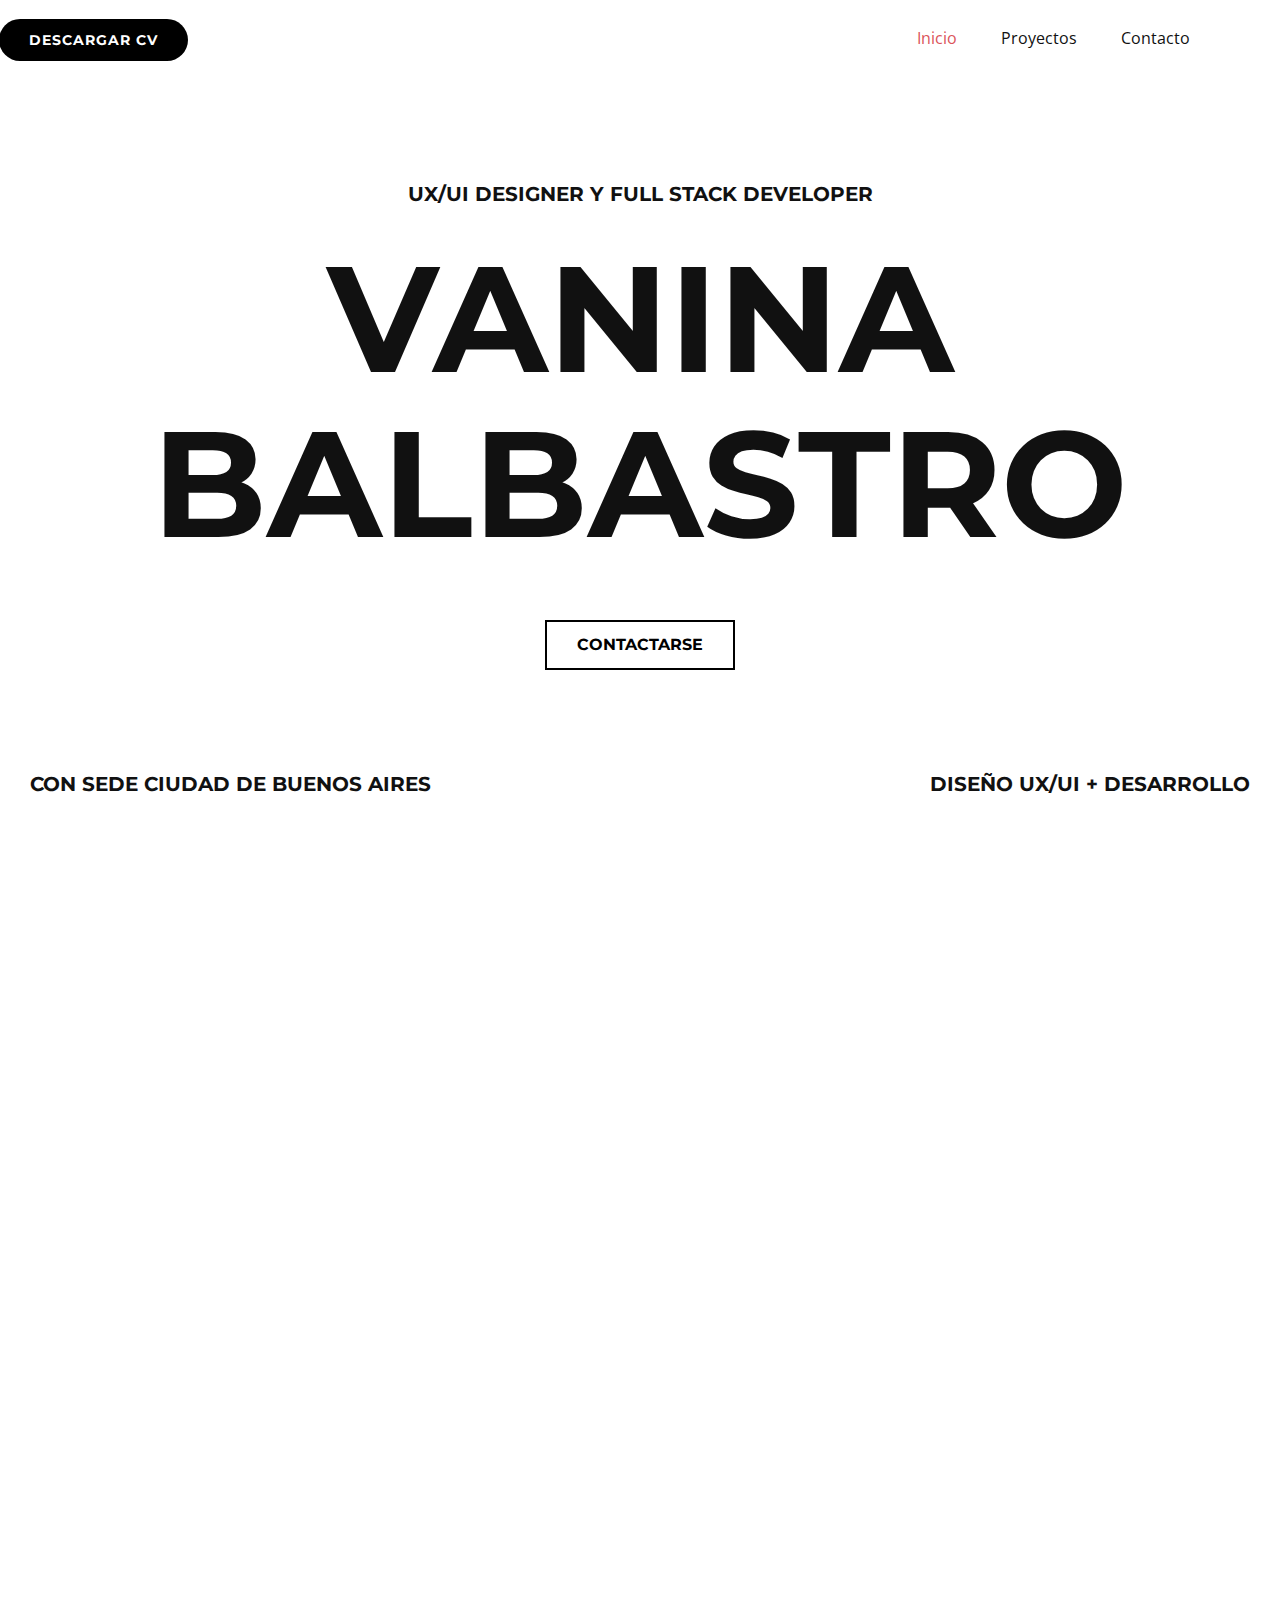
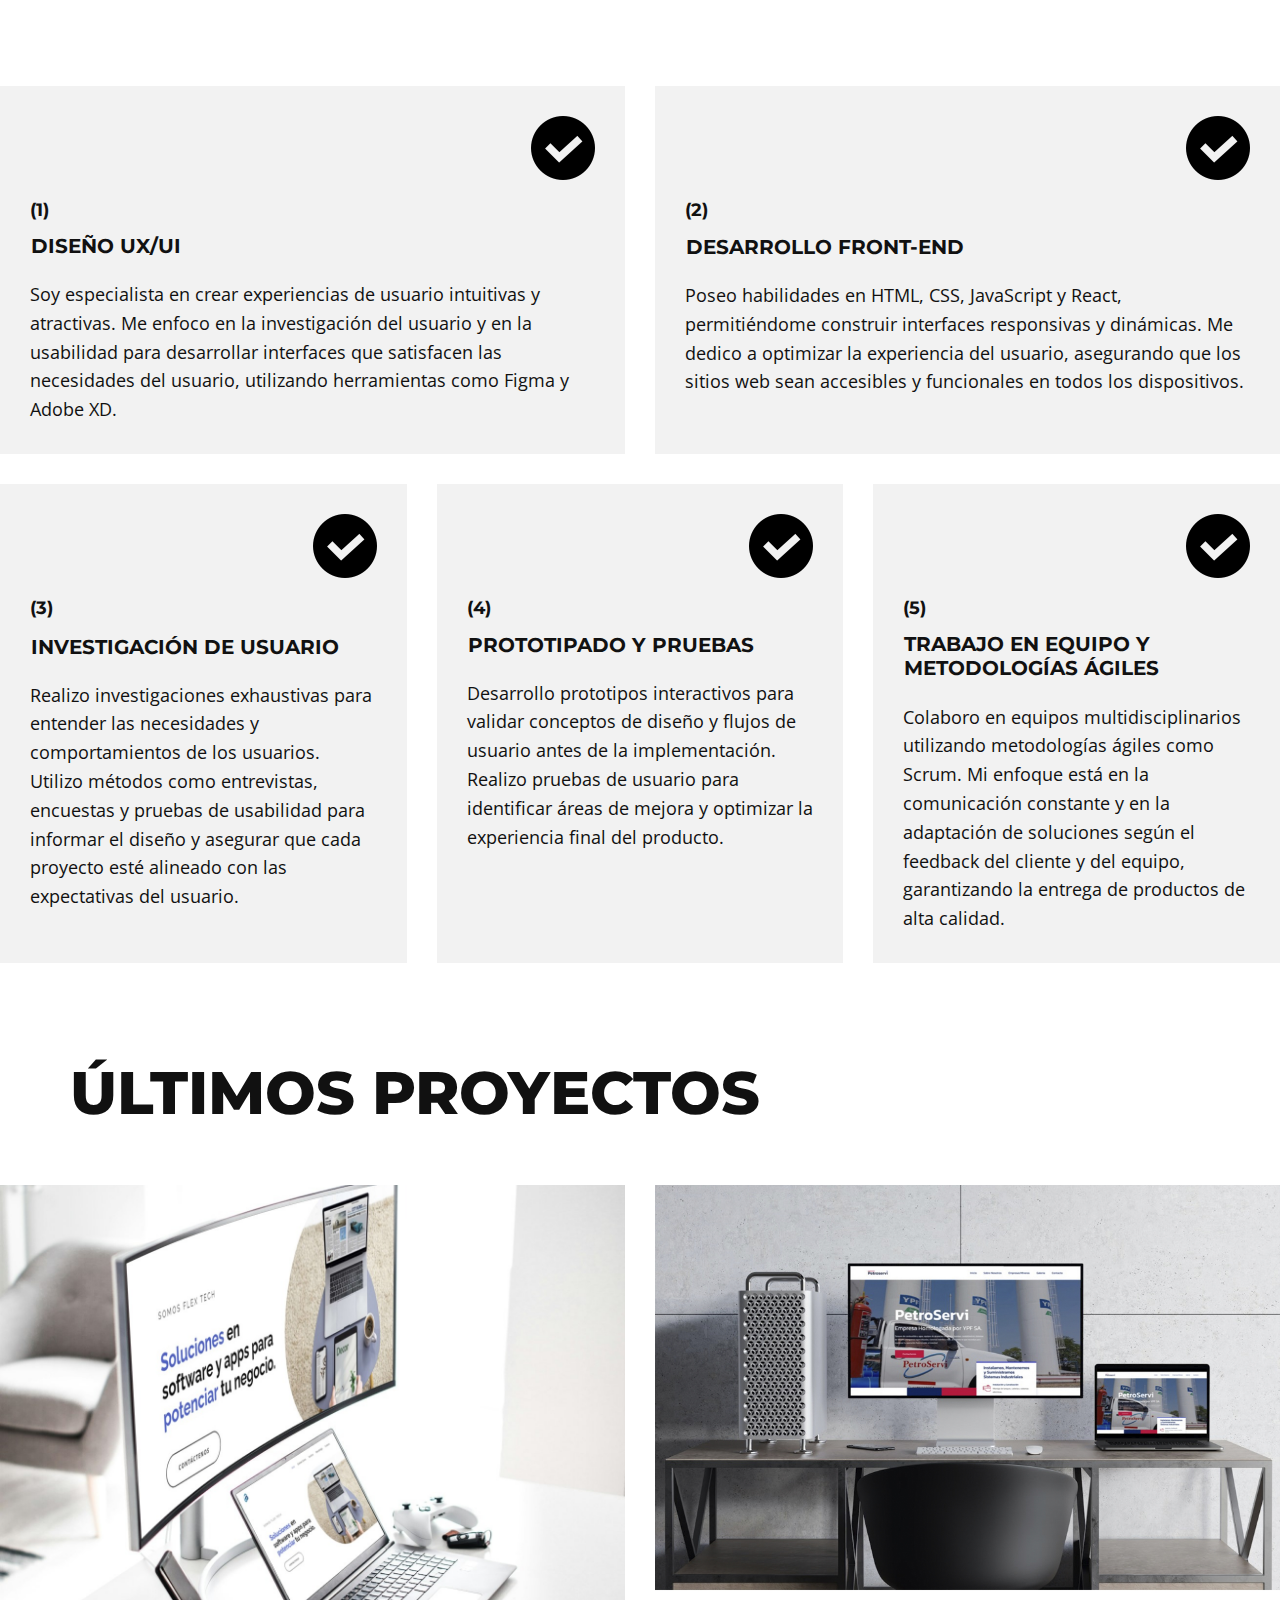
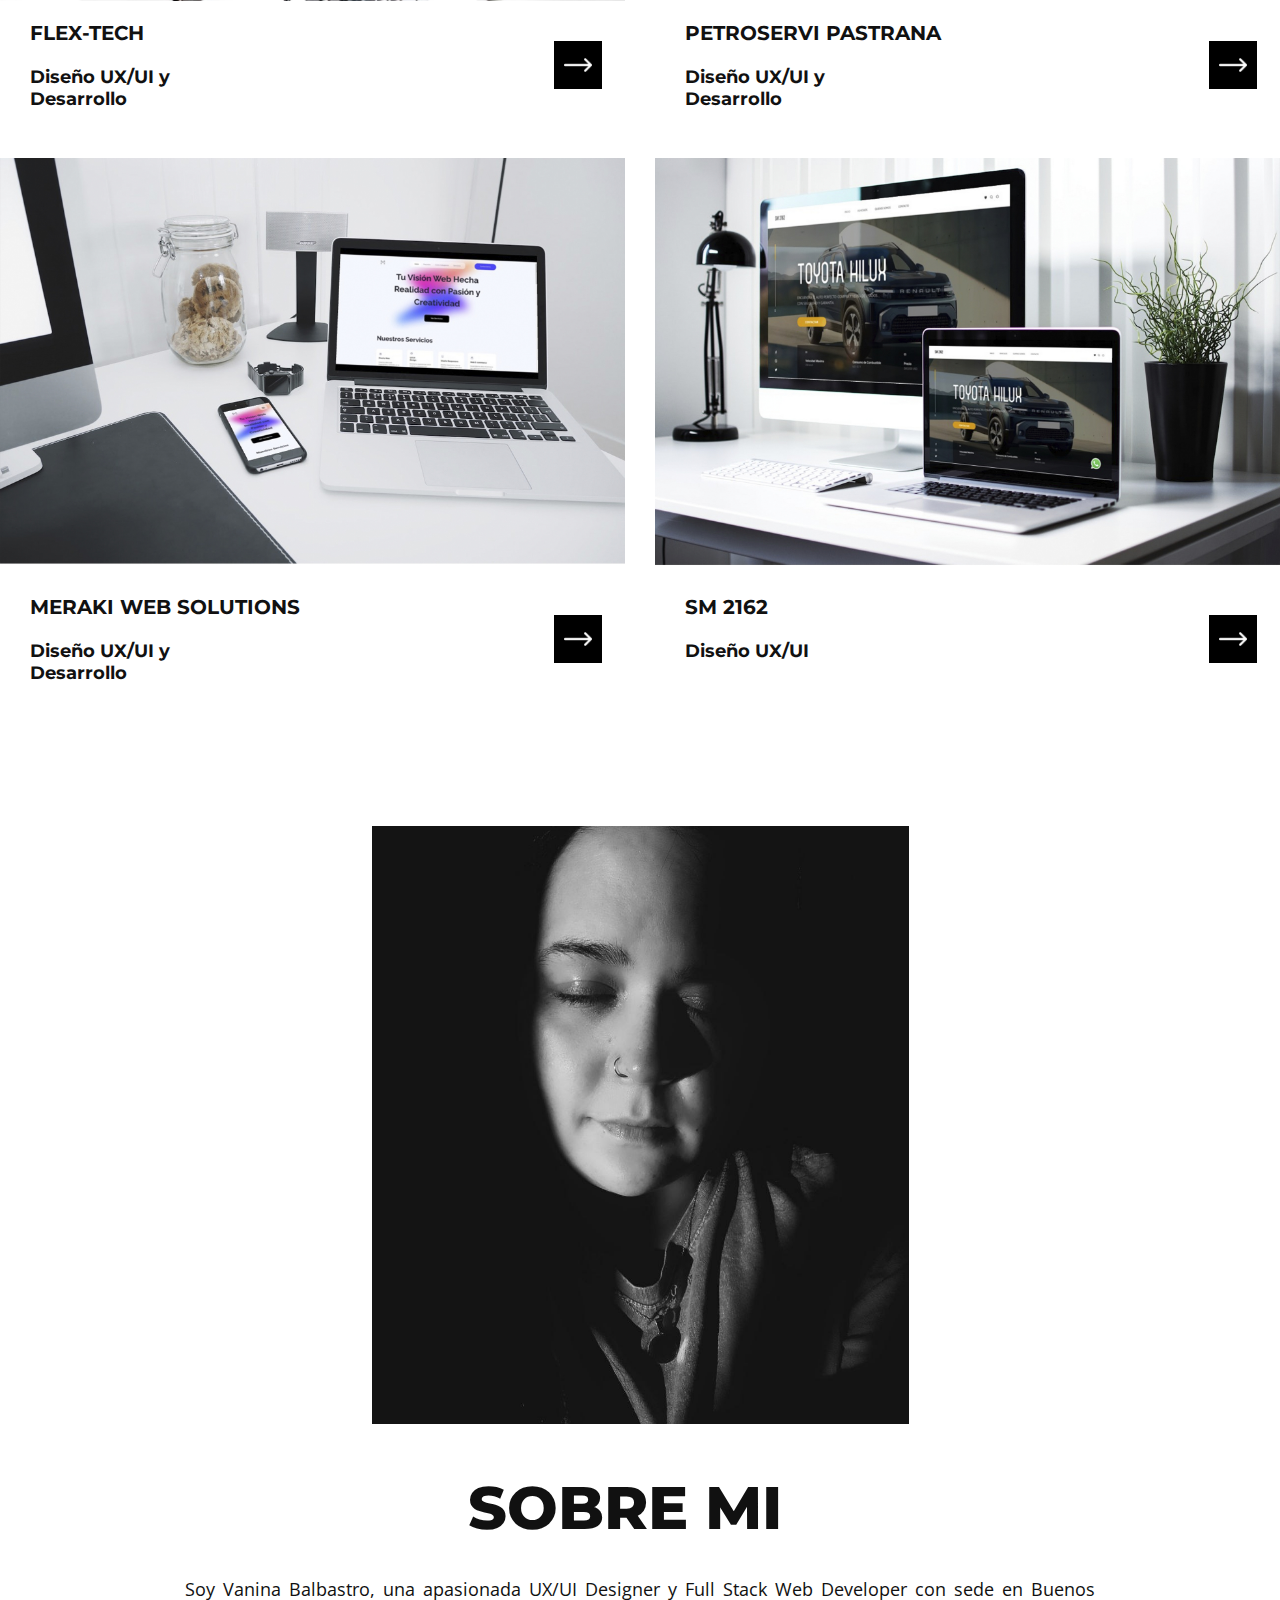
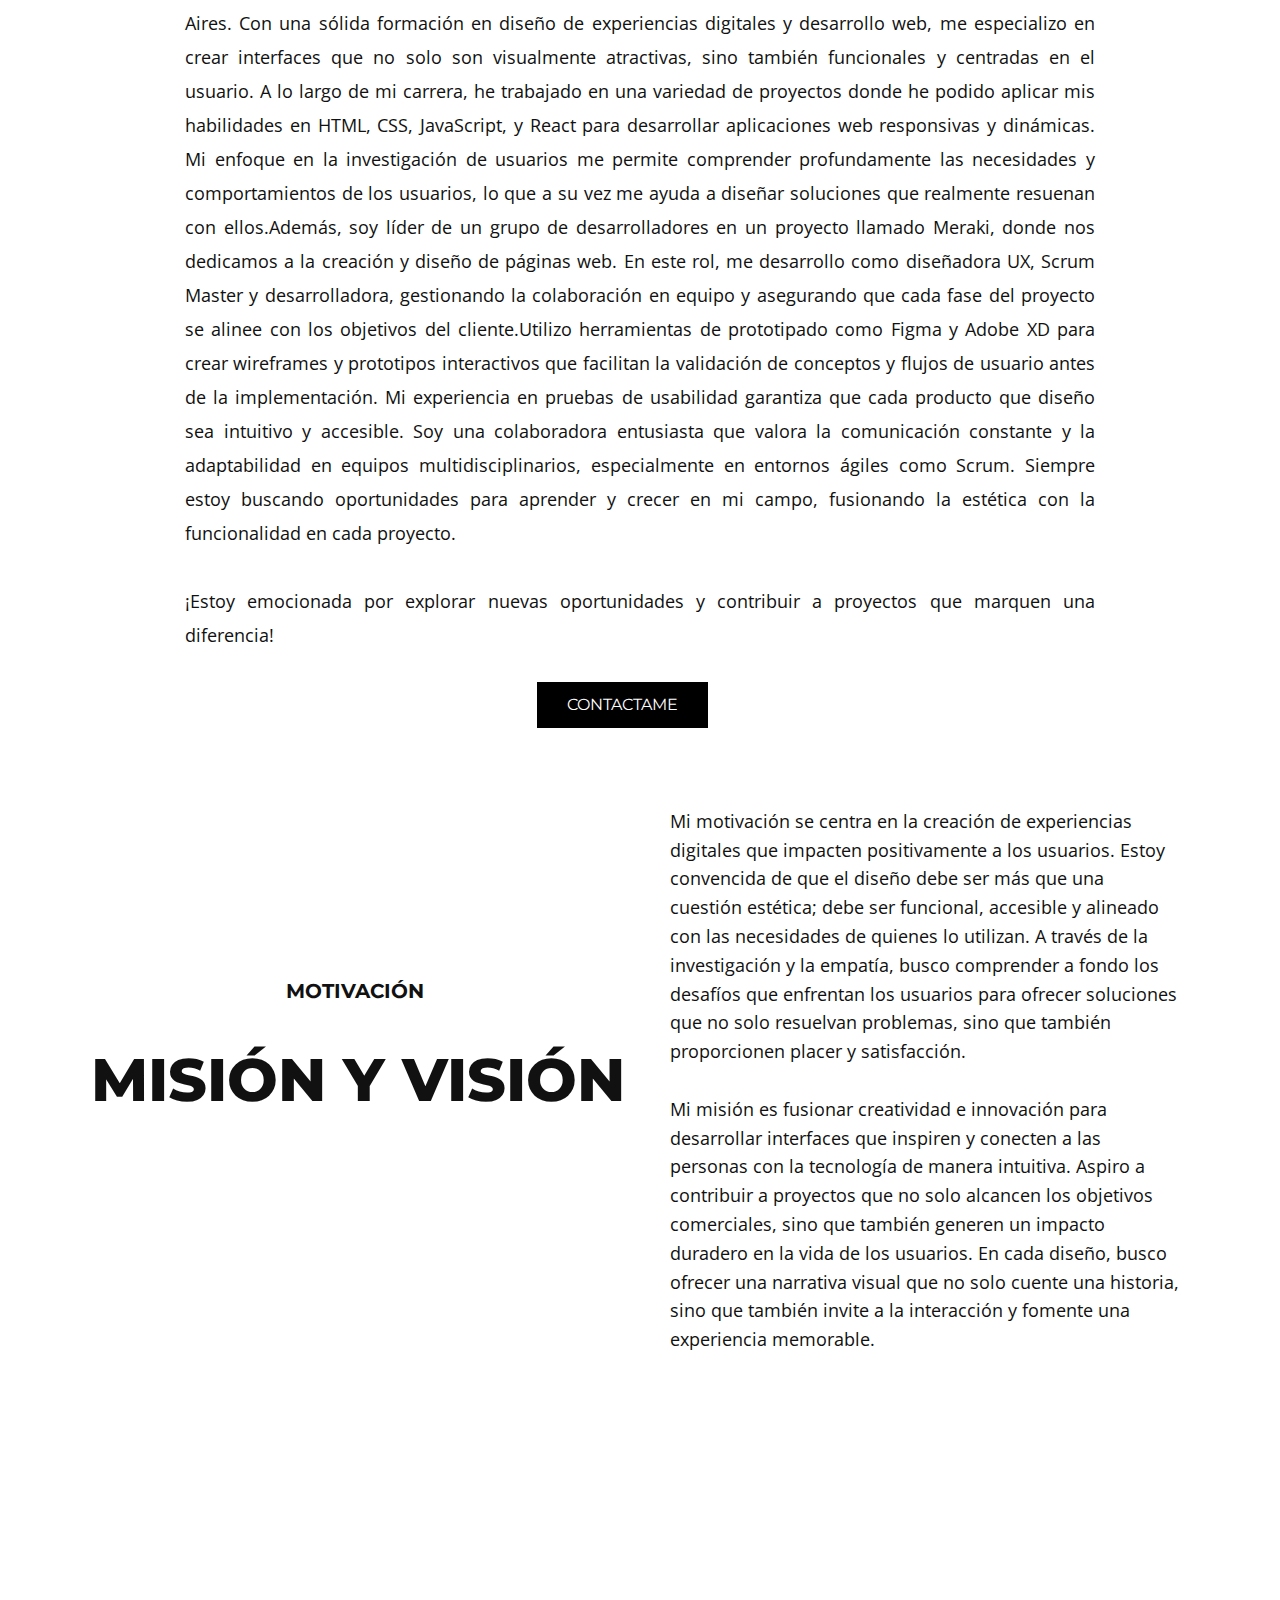
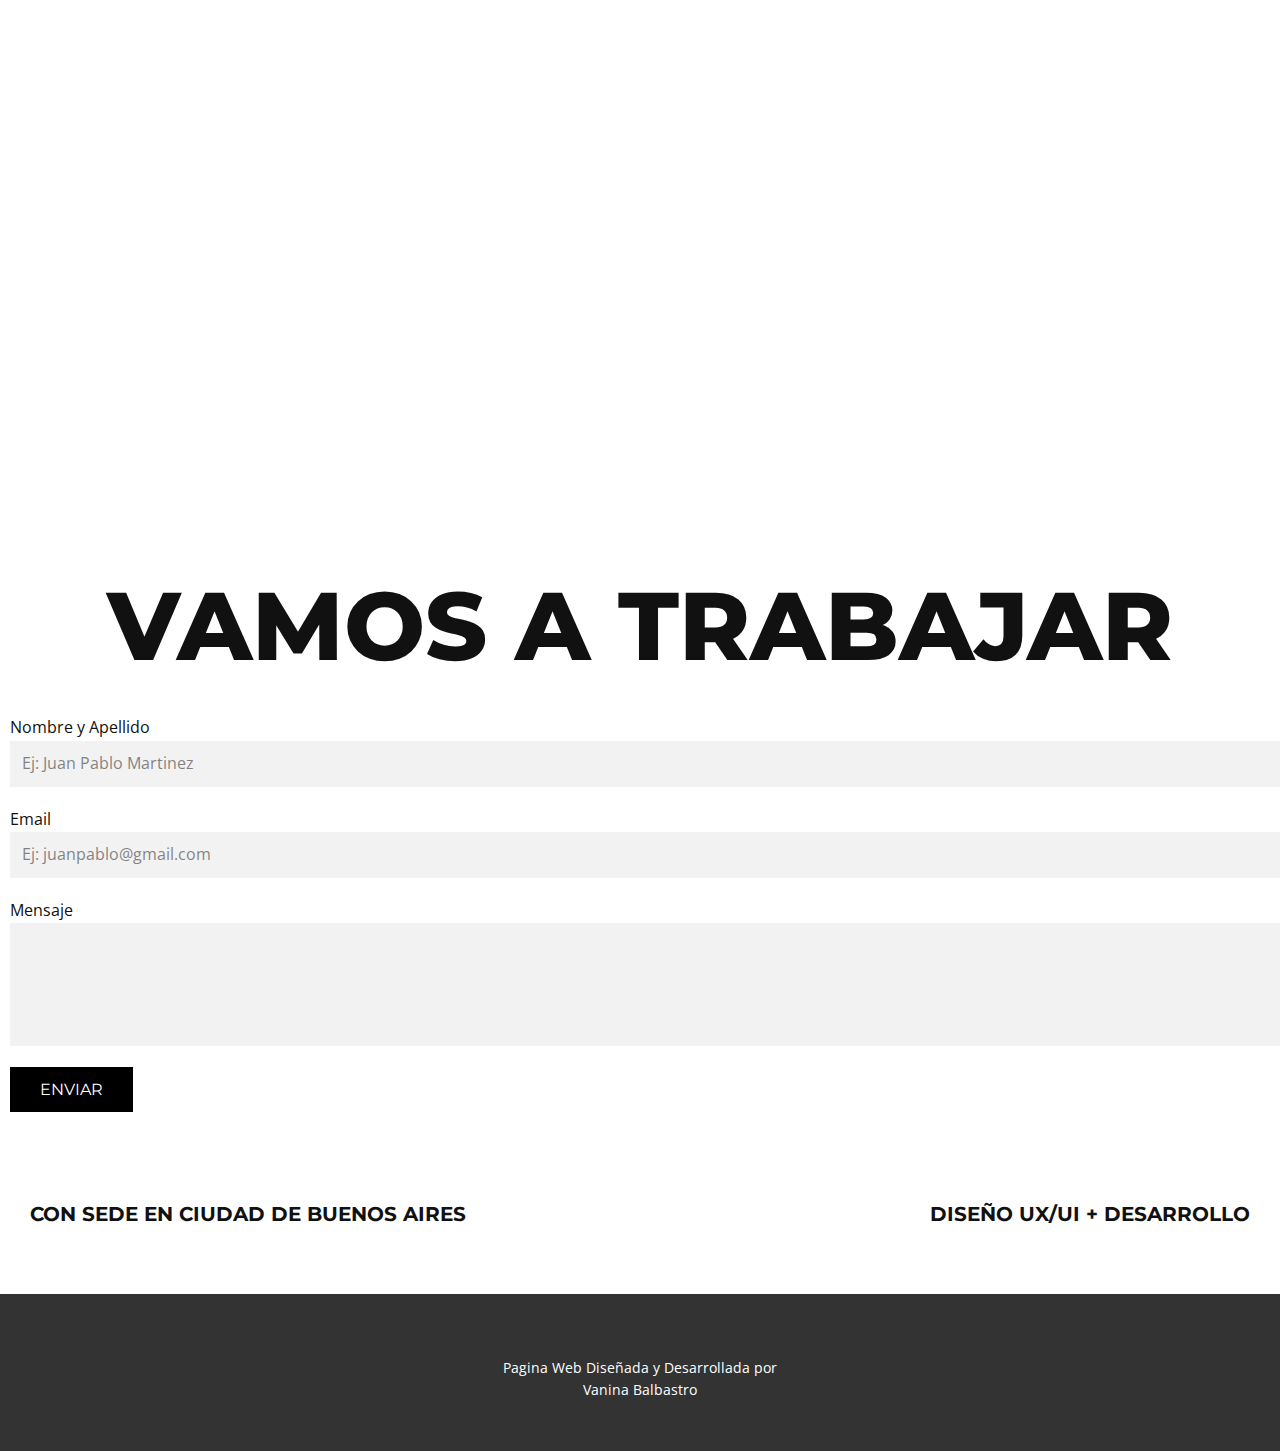
==== index.html @ b5acf291 "mi portfolio primer commit" ====
<!DOCTYPE html>
<html style="font-size: 16px;" lang="es">

<head>
  <meta name="viewport" content="width=device-width, initial-scale=1.0">
  <meta charset="utf-8">
  <meta name="keywords"
    content="Ana Mayer, Últimos proyectos, Ejemplo de título, Misión y visión, premios, Vamos a trabajar">
  <meta name="description" content="">
  <title>Inicio</title>
  <link rel="stylesheet" href="nicepage.css" media="screen">
  <link rel="stylesheet" href="index.css" media="screen">
  <script class="u-script" type="text/javascript" src="jquery.js" defer=""></script>
  <script class="u-script" type="text/javascript" src="nicepage.js" defer=""></script>
  <meta name="generator" content="Nicepage 6.19.6, nicepage.com">
  <meta name="referrer" content="origin">
  <link id="u-theme-google-font" rel="stylesheet"
    href="https://fonts.googleapis.com/css?family=Roboto:100,100i,300,300i,400,400i,500,500i,700,700i,900,900i|Open+Sans:300,300i,400,400i,500,500i,600,600i,700,700i,800,800i">
  <link id="u-page-google-font" rel="stylesheet"
    href="https://fonts.googleapis.com/css?family=Montserrat:100,100i,200,200i,300,300i,400,400i,500,500i,600,600i,700,700i,800,800i,900,900i">










  <script type="application/ld+json">{
		"@context": "http://schema.org",
		"@type": "Organization",
		"name": ""
}</script>
  <meta name="theme-color" content="#478ac9">
  <meta property="og:title" content="Inicio">
  <meta property="og:type" content="website">
  <meta data-intl-tel-input-cdn-path="intlTelInput/">
</head>

<body data-home-page="Inicio.html" data-home-page-title="Inicio" data-path-to-root="./" data-include-products="false"
  class="u-body u-xl-mode" data-lang="es">
  <header class="u-clearfix u-header u-header" id="sec-162c">
    <div class="u-clearfix u-sheet u-sheet-1">
      <nav class="u-menu u-menu-one-level u-offcanvas u-menu-1">
        <div class="menu-collapse" style="font-size: 1rem; letter-spacing: 0px;">
          <a class="u-button-style u-custom-left-right-menu-spacing u-custom-padding-bottom u-custom-text-active-color u-custom-text-hover-color u-custom-top-bottom-menu-spacing u-nav-link u-text-active-palette-1-base u-text-hover-palette-2-base"
            href="#">
            <svg class="u-svg-link" viewBox="0 0 24 24">
              <use xlink:href="#menu-hamburger"></use>
            </svg>
            <svg class="u-svg-content" version="1.1" id="menu-hamburger" viewBox="0 0 16 16" x="0px" y="0px"
              xmlns:xlink="http://www.w3.org/1999/xlink" xmlns="http://www.w3.org/2000/svg">
              <g>
                <rect y="1" width="16" height="2"></rect>
                <rect y="7" width="16" height="2"></rect>
                <rect y="13" width="16" height="2"></rect>
              </g>
            </svg>
          </a>
        </div>
        <div class="u-custom-menu u-nav-container">
          <ul class="u-nav u-unstyled u-nav-1">
            <li class="u-nav-item"><a
                class="u-button-style u-nav-link u-text-active-palette-2-base u-text-hover-palette-2-light-1" href="./"
                style="padding: 10px 20px;">Inicio</a>
            </li>
            <li class="u-nav-item"><a
                class="u-button-style u-nav-link u-text-active-palette-2-base u-text-hover-palette-2-light-1"
                href="Proyectos.html" style="padding: 10px 20px;">Proyectos</a>
            </li>
            <li class="u-nav-item"><a
                class="u-button-style u-nav-link u-text-active-palette-2-base u-text-hover-palette-2-light-1"
                href="Contacto.html" style="padding: 10px 20px;">Contacto</a>
            </li>
          </ul>
        </div>
        <div class="u-custom-menu u-nav-container-collapse">
          <div class="u-black u-container-style u-inner-container-layout u-opacity u-opacity-95 u-sidenav">
            <div class="u-inner-container-layout u-sidenav-overflow">
              <div class="u-menu-close"></div>
              <ul class="u-align-center u-nav u-popupmenu-items u-unstyled u-nav-2">
                <li class="u-nav-item"><a class="u-button-style u-nav-link" href="./">Inicio</a>
                </li>
                <li class="u-nav-item"><a class="u-button-style u-nav-link" href="Proyectos.html">Proyectos</a>
                </li>
                <li class="u-nav-item"><a class="u-button-style u-nav-link" href="Contacto.html">Contacto</a>
                </li>
              </ul>
            </div>
          </div>
          <div class="u-black u-menu-overlay u-opacity u-opacity-70"></div>
        </div>
      </nav>
      <a href="files/VaninaBalbastroCV.pdf"
        class="u-black u-border-none u-btn u-btn-round u-button-style u-file-link u-hover-grey-5 u-radius u-btn-1">descargar
        cv </a>
    </div>
  </header>
  <section class="u-clearfix u-valign-middle-lg u-valign-middle-sm u-section-1" id="sec-3f88">
    <h5 class="u-align-center u-text u-text-default u-text-1">ux/ui designer y full stack developer</h5>
    <h1 class="u-align-center u-text u-text-default u-text-2">vanina balbastro</h1>
    <a href="https://wa.link/xyaoi9"
      class="u-border-2 u-border-black u-btn u-button-style u-hover-black u-none u-text-hover-white u-btn-1">contactarse
    </a>
    <div class="data-layout-selected u-clearfix u-expanded-width u-hidden-md u-hidden-xs u-layout-wrap u-layout-wrap-1">
      <div class="u-layout">
        <div class="u-layout-row">
          <div class="u-container-style u-layout-cell u-size-30 u-layout-cell-1">
            <div class="u-container-layout u-valign-bottom u-container-layout-1">
              <h5 class="u-text u-text-default u-text-3">Con sede ciudad de buenos aires</h5>
            </div>
          </div>
          <div class="u-container-align-right u-container-style u-layout-cell u-size-30 u-layout-cell-2">
            <div class="u-container-layout u-valign-bottom u-container-layout-2">
              <h5 class="u-align-right u-text u-text-default u-text-4">Diseño ux/ui + desarrollo<br>
              </h5>
            </div>
          </div>
        </div>
      </div>
    </div>
  </section>
  <section class="skrollable u-clearfix u-container-align-center u-image u-parallax u-section-2" id="sec-76ed"
    data-image-width="2000" data-image-height="1335">
    <div class="u-clearfix u-sheet u-sheet-1"></div>
  </section>
  <section class="u-clearfix u-section-3" id="sec-036c">
    <div class="data-layout-selected u-clearfix u-expanded-width u-gutter-30 u-layout-wrap u-layout-wrap-1">
      <div class="u-layout">
        <div class="u-layout-col">
          <div class="u-size-30">
            <div class="u-layout-row">
              <div class="u-container-style u-grey-5 u-layout-cell u-size-30 u-layout-cell-1">
                <div class="u-container-layout u-valign-top u-container-layout-1"><span
                    class="u-file-icon u-icon u-icon-1"><img src="images/1008958.png" alt=""></span>
                  <h6 class="u-text u-text-1">(1)</h6>
                  <h5 class="u-text u-text-2"> Diseño UX/UI<br>
                  </h5>
                  <p class="u-text u-text-3"> Soy especialista en crear experiencias de usuario intuitivas y atractivas.
                    Me enfoco en la investigación del usuario y en la usabilidad para desarrollar interfaces que
                    satisfacen las necesidades del usuario, utilizando herramientas como Figma y Adobe XD.</p>
                </div>
              </div>
              <div class="u-container-style u-grey-5 u-layout-cell u-size-30 u-layout-cell-2">
                <div class="u-container-layout u-valign-top u-container-layout-2"><span
                    class="u-file-icon u-icon u-icon-2"><img src="images/1008958.png" alt=""></span>
                  <h6 class="u-text u-text-4">(2)</h6>
                  <h5 class="u-text u-text-5"> Desarrollo Front-End</h5>
                  <p class="u-text u-text-6"> Poseo habilidades en HTML, CSS, JavaScript y React, permitiéndome
                    construir interfaces responsivas y dinámicas. Me dedico a optimizar la experiencia del usuario,
                    asegurando que los sitios web sean accesibles y funcionales en todos los dispositivos.</p>
                </div>
              </div>
            </div>
          </div>
          <div class="u-size-30">
            <div class="u-layout-row">
              <div class="u-container-style u-grey-5 u-layout-cell u-size-20 u-layout-cell-3">
                <div class="u-container-layout u-valign-top u-container-layout-3"><span
                    class="u-align-center-xs u-file-icon u-icon u-icon-3"><img src="images/1008958.png" alt=""></span>
                  <h6 class="u-text u-text-7">(3)</h6>
                  <h5 class="u-text u-text-8">Investigación de Usuario</h5>
                  <p class="u-text u-text-9"> Realizo investigaciones exhaustivas para entender las necesidades y
                    comportamientos de los usuarios. Utilizo métodos como entrevistas, encuestas y pruebas de usabilidad
                    para informar el diseño y asegurar que cada proyecto esté alineado con las expectativas del usuario.
                  </p>
                </div>
              </div>
              <div class="u-container-style u-grey-5 u-layout-cell u-size-20 u-layout-cell-4">
                <div class="u-container-layout u-valign-top u-container-layout-4"><span
                    class="u-align-center-xs u-file-icon u-icon u-icon-4"><img src="images/1008958.png" alt=""></span>
                  <h6 class="u-text u-text-10">(4)</h6>
                  <h5 class="u-text u-text-11"> Prototipado y Pruebas<br>
                  </h5>
                  <p class="u-text u-text-12"> Desarrollo prototipos interactivos para validar conceptos de diseño y
                    flujos de usuario antes de la implementación. Realizo pruebas de usuario para identificar áreas de
                    mejora y optimizar la experiencia final del producto.</p>
                </div>
              </div>
              <div class="u-container-style u-grey-5 u-layout-cell u-size-20 u-layout-cell-5">
                <div class="u-container-layout u-valign-top u-container-layout-5"><span
                    class="u-align-center-xs u-file-icon u-icon u-icon-5"><img src="images/1008958.png" alt=""></span>
                  <h6 class="u-text u-text-13">(5)</h6>
                  <h5 class="u-text u-text-14"> Trabajo en Equipo y Metodologías Ágiles</h5>
                  <p class="u-text u-text-15"> Colaboro en equipos multidisciplinarios utilizando metodologías ágiles
                    como Scrum. Mi enfoque está en la comunicación constante y en la adaptación de soluciones según el
                    feedback del cliente y del equipo, garantizando la entrega de productos de alta calidad.</p>
                </div>
              </div>
            </div>
          </div>
        </div>
      </div>
    </div>
  </section>
  <section class="u-clearfix u-section-4" id="sec-9c06">
    <h2 class="u-text u-text-default u-text-1">Últimos proyectos</h2>
    <div class="u-expanded-width u-list u-list-1">
      <div class="u-repeater u-repeater-1">
        <div
          class="u-container-align-center u-container-style u-image u-list-item u-repeater-item u-shape-rectangle u-image-1"
          data-image-width="1280" data-image-height="1280">
          <div
            class="u-container-layout u-similar-container u-valign-bottom-lg u-valign-bottom-md u-valign-bottom-sm u-valign-bottom-xl u-container-layout-1">
            <div class="u-container-style u-expanded-width u-group u-white u-group-1">
              <div class="u-container-layout u-container-layout-2">
                <h5 class="u-align-left-md u-align-left-sm u-align-left-xs u-text u-text-default u-text-2">flex-tech
                </h5><span class="u-align-right u-black u-file-icon u-icon u-icon-rounded u-icon-1"
                  data-href="https://flex-tech.netlify.app/"><img src="images/545682-75e83562.png" alt=""></span>
                <h6 class="u-text u-text-default u-text-3">Diseño UX/UI y Desarrollo </h6>
              </div>
            </div>
          </div>
        </div>
        <div
          class="u-container-align-center u-container-style u-image u-list-item u-repeater-item u-shape-rectangle u-image-2"
          data-image-width="6016" data-image-height="5500">
          <div
            class="u-container-layout u-similar-container u-valign-bottom-lg u-valign-bottom-md u-valign-bottom-sm u-valign-bottom-xl u-container-layout-3">
            <div class="u-container-style u-expanded-width u-group u-white u-group-2">
              <div class="u-container-layout u-container-layout-4">
                <h5 class="u-align-left-md u-align-left-sm u-align-left-xs u-text u-text-default u-text-4">PETROSERVI
                  PASTRANA </h5><span class="u-align-right u-black u-file-icon u-icon u-icon-rounded u-icon-2"
                  data-href="https://petroservi.netlify.app/"><img src="images/545682-75e83562.png" alt=""></span>
                <h6 class="u-text u-text-default u-text-5"> Diseño UX/UI y Desarrollo </h6>
              </div>
            </div>
          </div>
        </div>
        <div
          class="u-container-align-center u-container-style u-image u-list-item u-repeater-item u-shape-rectangle u-image-3"
          data-image-width="6016" data-image-height="5500">
          <div
            class="u-container-layout u-similar-container u-valign-bottom-lg u-valign-bottom-md u-valign-bottom-sm u-valign-bottom-xl u-container-layout-5">
            <div class="u-container-style u-expanded-width u-group u-white u-group-3">
              <div class="u-container-layout u-container-layout-6">
                <h5 class="u-align-left-md u-align-left-sm u-align-left-xs u-text u-text-default u-text-6">mERAKI WEB
                  SOLUTIONS </h5><span class="u-align-right u-black u-file-icon u-icon u-icon-rounded u-icon-3"
                  data-href="https://merakiwebsolutions3.netlify.app/"><img src="images/545682-75e83562.png"
                    alt=""></span>
                <h6 class="u-text u-text-default u-text-7"> Diseño UX/UI y Desarrollo </h6>
              </div>
            </div>
          </div>
        </div>
        <div
          class="u-container-align-center u-container-style u-image u-list-item u-repeater-item u-shape-rectangle u-image-4"
          data-image-width="6016" data-image-height="5500">
          <div
            class="u-container-layout u-similar-container u-valign-bottom-lg u-valign-bottom-md u-valign-bottom-sm u-valign-bottom-xl u-container-layout-7">
            <div class="u-container-style u-expanded-width u-group u-white u-group-4">
              <div class="u-container-layout u-container-layout-8">
                <h5 class="u-align-left-md u-align-left-sm u-align-left-xs u-text u-text-default u-text-8"> SM 2162</h5>
                <span class="u-align-right u-black u-file-icon u-icon u-icon-rounded u-icon-4"><img
                    src="images/545682-75e83562.png" alt=""></span>
                <h6 class="u-text u-text-default u-text-9"> Diseño UX/UI&nbsp;</h6>
              </div>
            </div>
          </div>
        </div>
      </div>
    </div>
  </section>
  <section class="u-clearfix u-section-5" id="sec-8294">
    <div class="u-clearfix u-sheet u-sheet-1">
      <img class="u-image u-image-default u-image-1" src="images/photo_4913512741076053283_y.jpg" alt=""
        data-image-width="960" data-image-height="1280">
      <h2 class="u-align-center u-text u-text-1">sobre mi</h2>
      <p class="u-align-justify u-text u-text-2"> Soy Vanina Balbastro, una apasionada UX/UI Designer y Full Stack Web
        Developer con sede en Buenos Aires. Con una sólida formación en diseño de experiencias digitales y desarrollo
        web, me especializo en crear interfaces que no solo son visualmente atractivas, sino también funcionales y
        centradas en el usuario. A lo largo de mi carrera, he trabajado en una variedad de proyectos donde he podido
        aplicar mis habilidades en HTML, CSS, JavaScript, y React para desarrollar aplicaciones web responsivas y
        dinámicas. Mi enfoque en la investigación de usuarios me permite comprender profundamente las necesidades y
        comportamientos de los usuarios, lo que a su vez me ayuda a diseñar soluciones que realmente resuenan con
        ellos.Además, soy líder de un grupo de desarrolladores en un proyecto llamado Meraki, donde nos dedicamos a la
        creación y diseño de páginas web. En este rol, me desarrollo como diseñadora UX, Scrum Master y desarrolladora,
        gestionando la colaboración en equipo y asegurando que cada fase del proyecto se alinee con los objetivos del
        cliente.Utilizo herramientas de prototipado como Figma y Adobe XD para crear wireframes y prototipos
        interactivos que facilitan la validación de conceptos y flujos de usuario antes de la implementación. Mi
        experiencia en pruebas de usabilidad garantiza que cada producto que diseño sea intuitivo y accesible. Soy una
        colaboradora entusiasta que valora la comunicación constante y la adaptabilidad en equipos multidisciplinarios,
        especialmente en entornos ágiles como Scrum. Siempre estoy buscando oportunidades para aprender y crecer en mi
        campo, fusionando la estética con la funcionalidad en cada proyecto.<br>
        <br>¡Estoy emocionada por explorar nuevas oportunidades y contribuir a proyectos que marquen una diferencia!
      </p>
      <a href="#" class="u-align-center u-black u-border-none u-btn u-button-style u-btn-1">contactame</a>
    </div>
  </section>
  <section class="u-clearfix u-section-6" id="sec-9ea4">
    <div class="u-clearfix u-sheet u-sheet-1">
      <div class="custom-expanded data-layout-selected u-clearfix u-layout-wrap u-layout-wrap-1">
        <div class="u-layout">
          <div class="u-layout-row">
            <div
              class="u-align-center u-container-align-center u-container-style u-layout-cell u-size-30 u-layout-cell-1">
              <div class="u-container-layout u-container-layout-1">
                <h5 class="u-text u-text-default u-text-1">motivación</h5>
                <h2 class="u-text u-text-2">Misión y visión<br>
                </h2>
              </div>
            </div>
            <div class="u-container-style u-layout-cell u-size-30 u-layout-cell-2">
              <div class="u-container-layout u-container-layout-2">
                <p class="u-text u-text-default u-text-3"> Mi motivación se centra en la creación de experiencias
                  digitales que impacten positivamente a los usuarios. Estoy convencida de que el diseño debe ser más
                  que una cuestión estética; debe ser funcional, accesible y alineado con las necesidades de quienes lo
                  utilizan. A través de la investigación y la empatía, busco comprender a fondo los desafíos que
                  enfrentan los usuarios para ofrecer soluciones que no solo resuelvan problemas, sino que también
                  proporcionen placer y satisfacción.<br>
                  <br>Mi misión es fusionar creatividad e innovación para desarrollar interfaces que inspiren y conecten
                  a las personas con la tecnología de manera intuitiva. Aspiro a contribuir a proyectos que no solo
                  alcancen los objetivos comerciales, sino que también generen un impacto duradero en la vida de los
                  usuarios. En cada diseño, busco ofrecer una narrativa visual que no solo cuente una historia, sino que
                  también invite a la interacción y fomente una experiencia memorable.
                </p>
              </div>
            </div>
          </div>
        </div>
      </div>
    </div>
  </section>
  <section class="skrollable u-clearfix u-container-align-center u-image u-parallax u-section-7" id="carousel_2d2a"
    data-image-width="5376" data-image-height="3584">
    <div class="u-clearfix u-sheet u-sheet-1"></div>
  </section>
  <section
    class="u-clearfix u-container-align-center u-valign-middle-lg u-valign-middle-md u-valign-middle-xl u-valign-middle-xs u-section-8"
    id="carousel_d9b7">
    <h2 class="u-align-center u-text u-text-default u-text-1">Vamos a trabajar<br>
    </h2>
    <div class="u-form u-form-1">
      <form action="https://forms.nicepagesrv.com/v2/form/process"
        class="u-clearfix u-form-spacing-20 u-form-vertical u-inner-form" source="email" name="form"
        style="padding: 10px;">
        <div class="u-form-group u-form-name">
          <label for="name-e495" class="u-label">Nombre y Apellido</label>
          <input type="text" placeholder="Ej: Juan Pablo Martinez" id="name-e495" name="name"
            class="u-border-none u-grey-5 u-input u-input-rectangle" required="">
        </div>
        <div class="u-form-email u-form-group">
          <label for="email-e495" class="u-label">Email</label>
          <input type="email" placeholder="Ej: juanpablo@gmail.com" id="email-e495" name="email"
            class="u-border-none u-grey-5 u-input u-input-rectangle" required="">
        </div>
        <div class="u-form-group u-form-message">
          <label for="message-e495" class="u-label">Mensaje</label>
          <textarea placeholder="​" rows="4" cols="50" id="message-e495" name="message"
            class="u-border-none u-grey-5 u-input u-input-rectangle" required=""></textarea>
        </div>
        <div class="u-align-left u-form-group u-form-submit">
          <a href="#" class="u-black u-border-none u-btn u-btn-submit u-button-style u-btn-1">ENVIAR</a>
          <input type="submit" value="submit" class="u-form-control-hidden">
        </div>
        <div class="u-form-send-message u-form-send-success"> Thank you! Your message has been sent. </div>
        <div class="u-form-send-error u-form-send-message"> Unable to send your message. Please fix errors then try
          again. </div>
        <input type="hidden" value="" name="recaptchaResponse">
        <input type="hidden" name="formServices" value="fed131a5-0b18-479e-abb6-6c62690d33f9">
      </form>
    </div>
    <div
      class="data-layout-selected u-clearfix u-expanded-width u-hidden-md u-hidden-sm u-hidden-xs u-layout-wrap u-layout-wrap-1">
      <div class="u-layout">
        <div class="u-layout-row">
          <div class="u-container-style u-layout-cell u-size-30 u-layout-cell-1">
            <div class="u-container-layout u-valign-bottom u-container-layout-1">
              <h5 class="u-text u-text-default u-text-2">Con sede en CIUDAD DE BUENOS AIRES</h5>
            </div>
          </div>
          <div class="u-container-align-right u-container-style u-layout-cell u-size-30 u-layout-cell-2">
            <div class="u-container-layout u-valign-bottom u-container-layout-2">
              <h5 class="u-align-right u-text u-text-default u-text-3">Diseño UX/UI + desarrollo<br>
              </h5>
            </div>
          </div>
        </div>
      </div>
    </div>
  </section>



  <footer class="u-align-center u-clearfix u-container-align-center u-footer u-grey-80 u-footer" id="sec-a9a3">
    <div class="u-clearfix u-sheet u-sheet-1">
      <p class="u-small-text u-text u-text-variant u-text-1">Pagina Web Diseñada y Desarrollada por<br>Vanina Balbastro
      </p>
    </div>
  </footer>


</body>

</html>
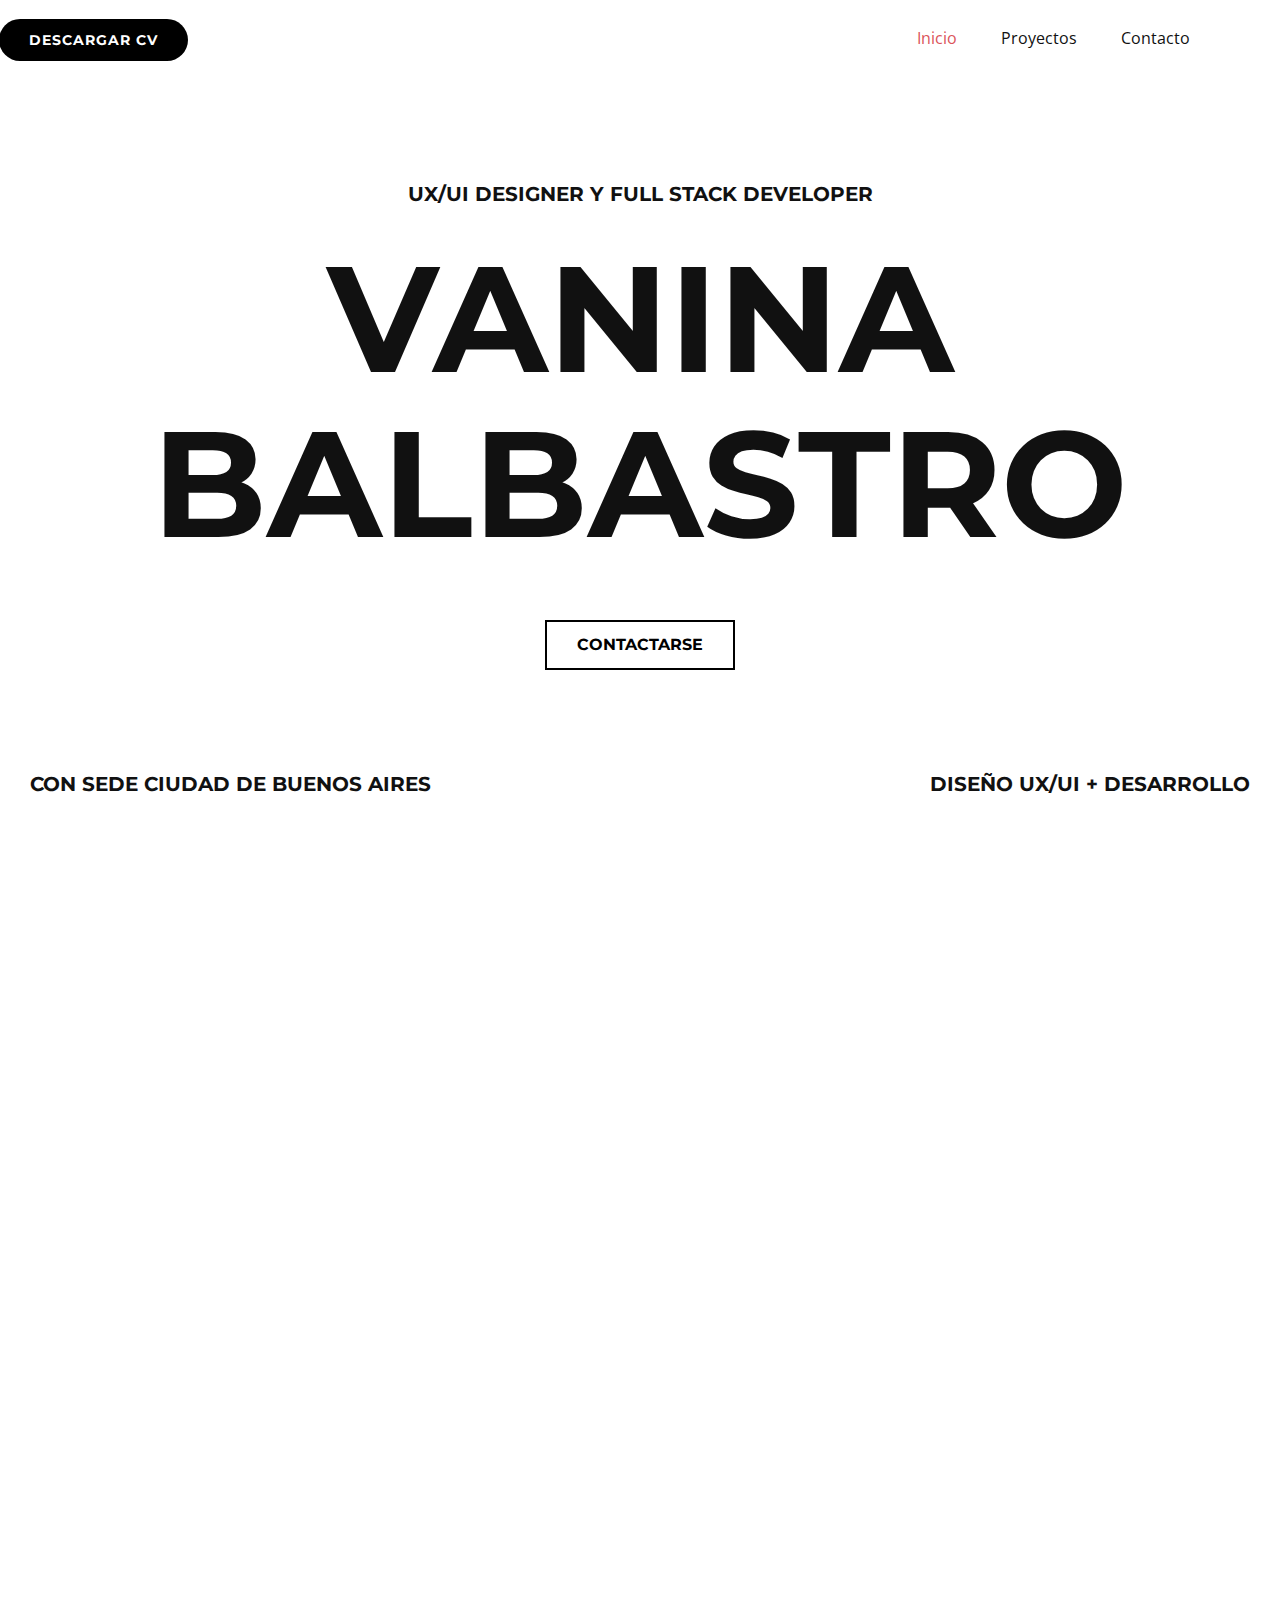
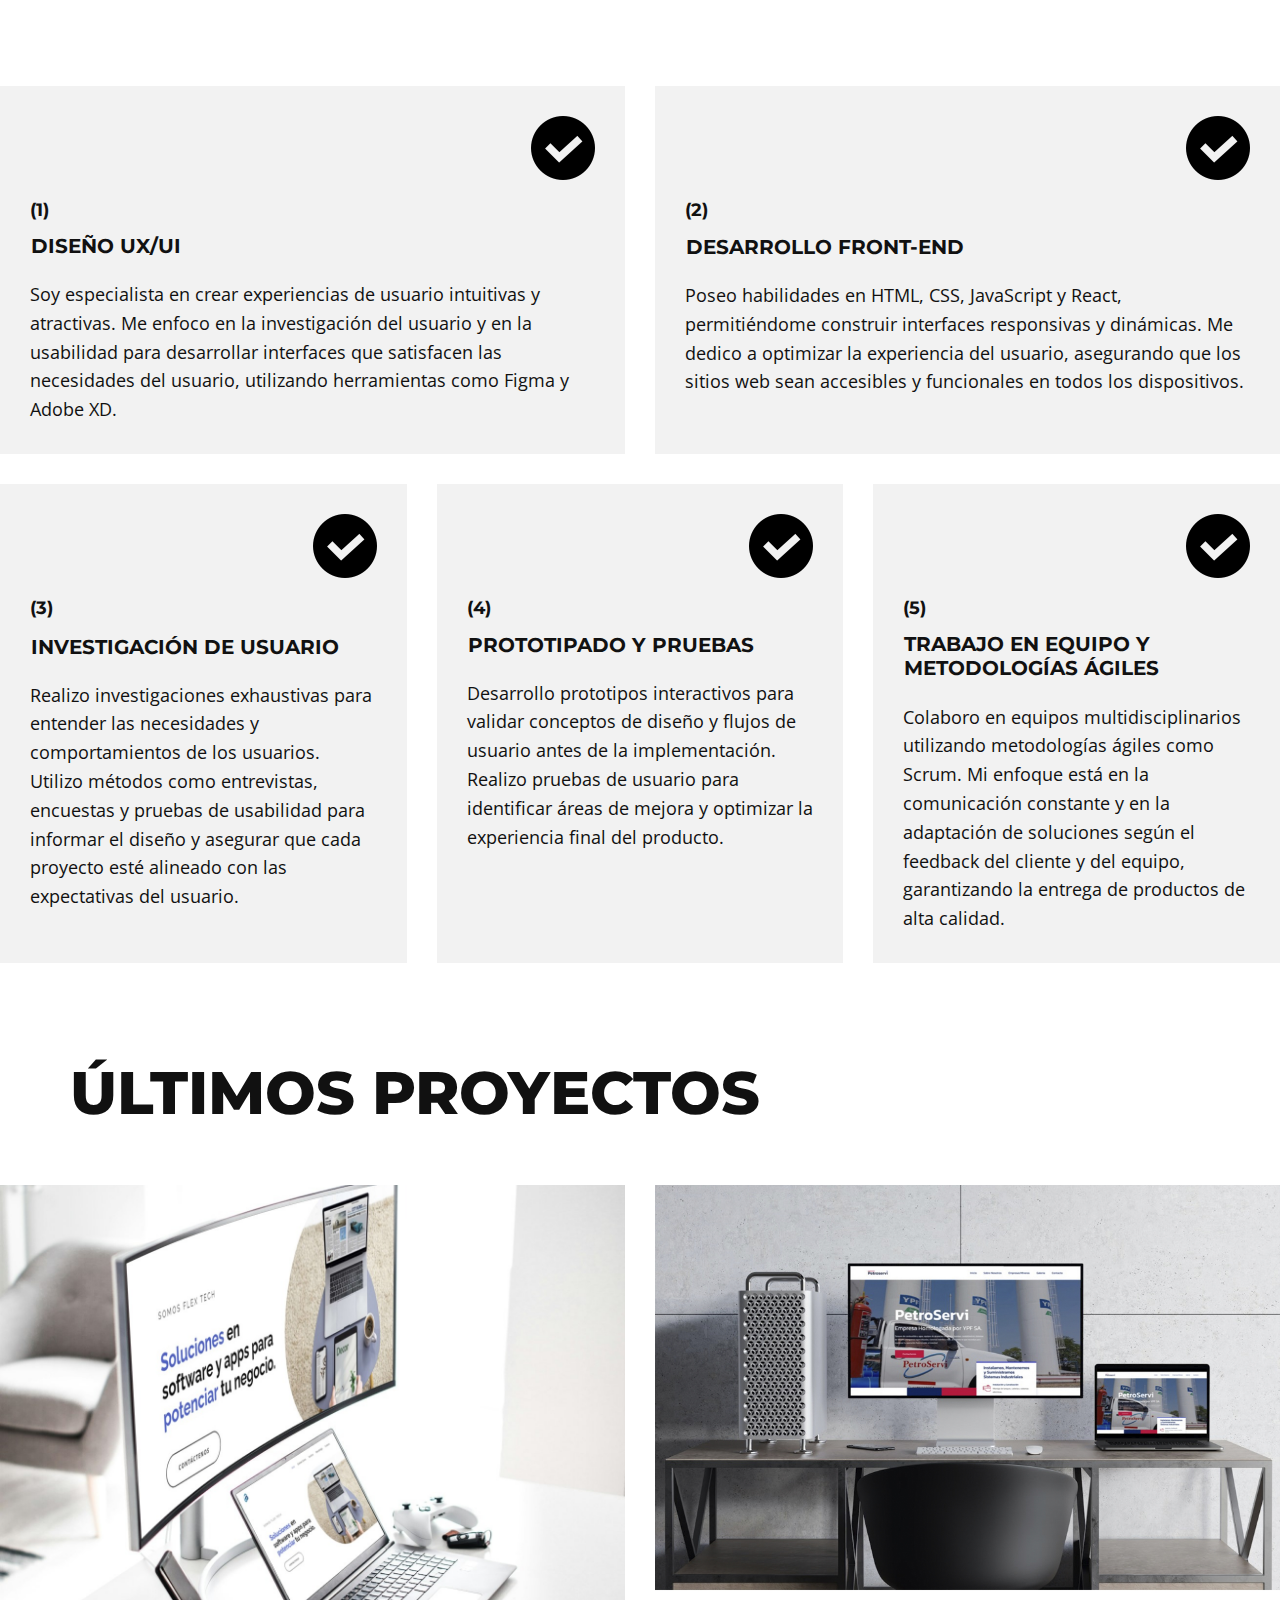
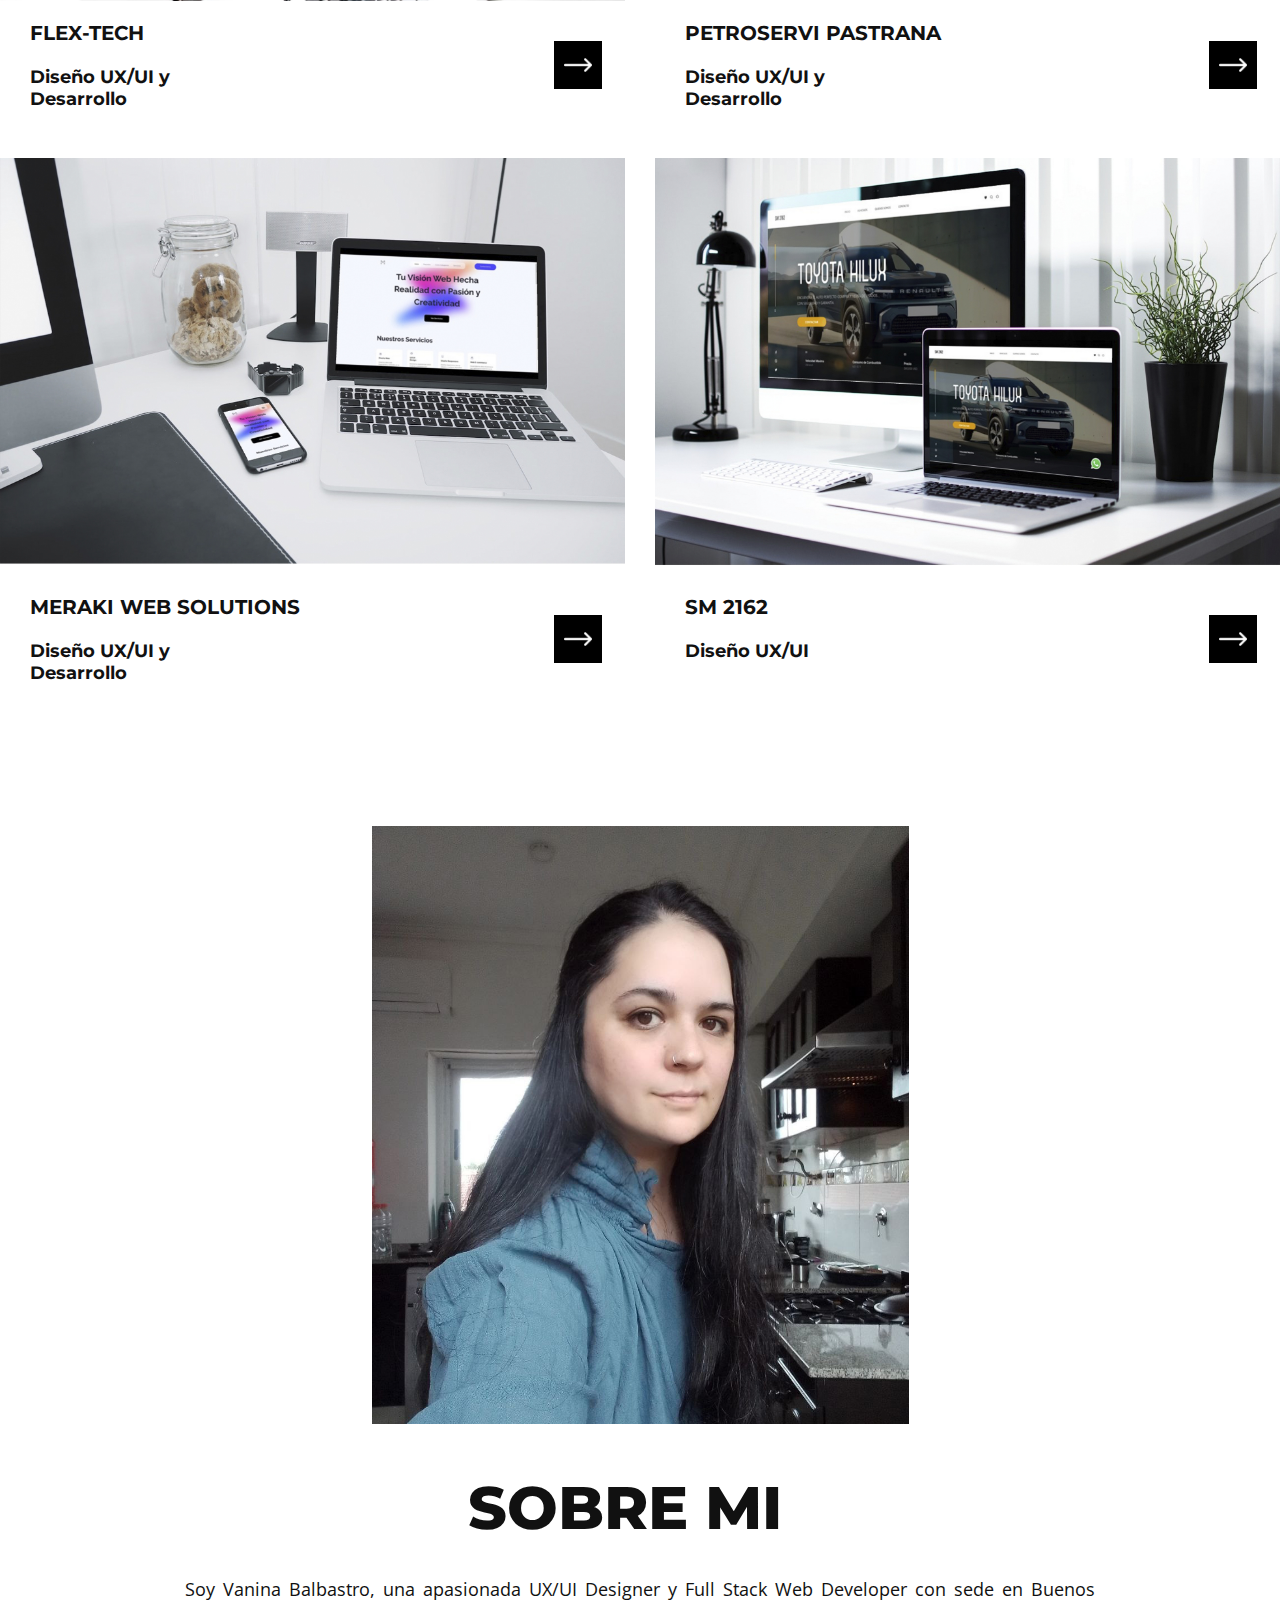
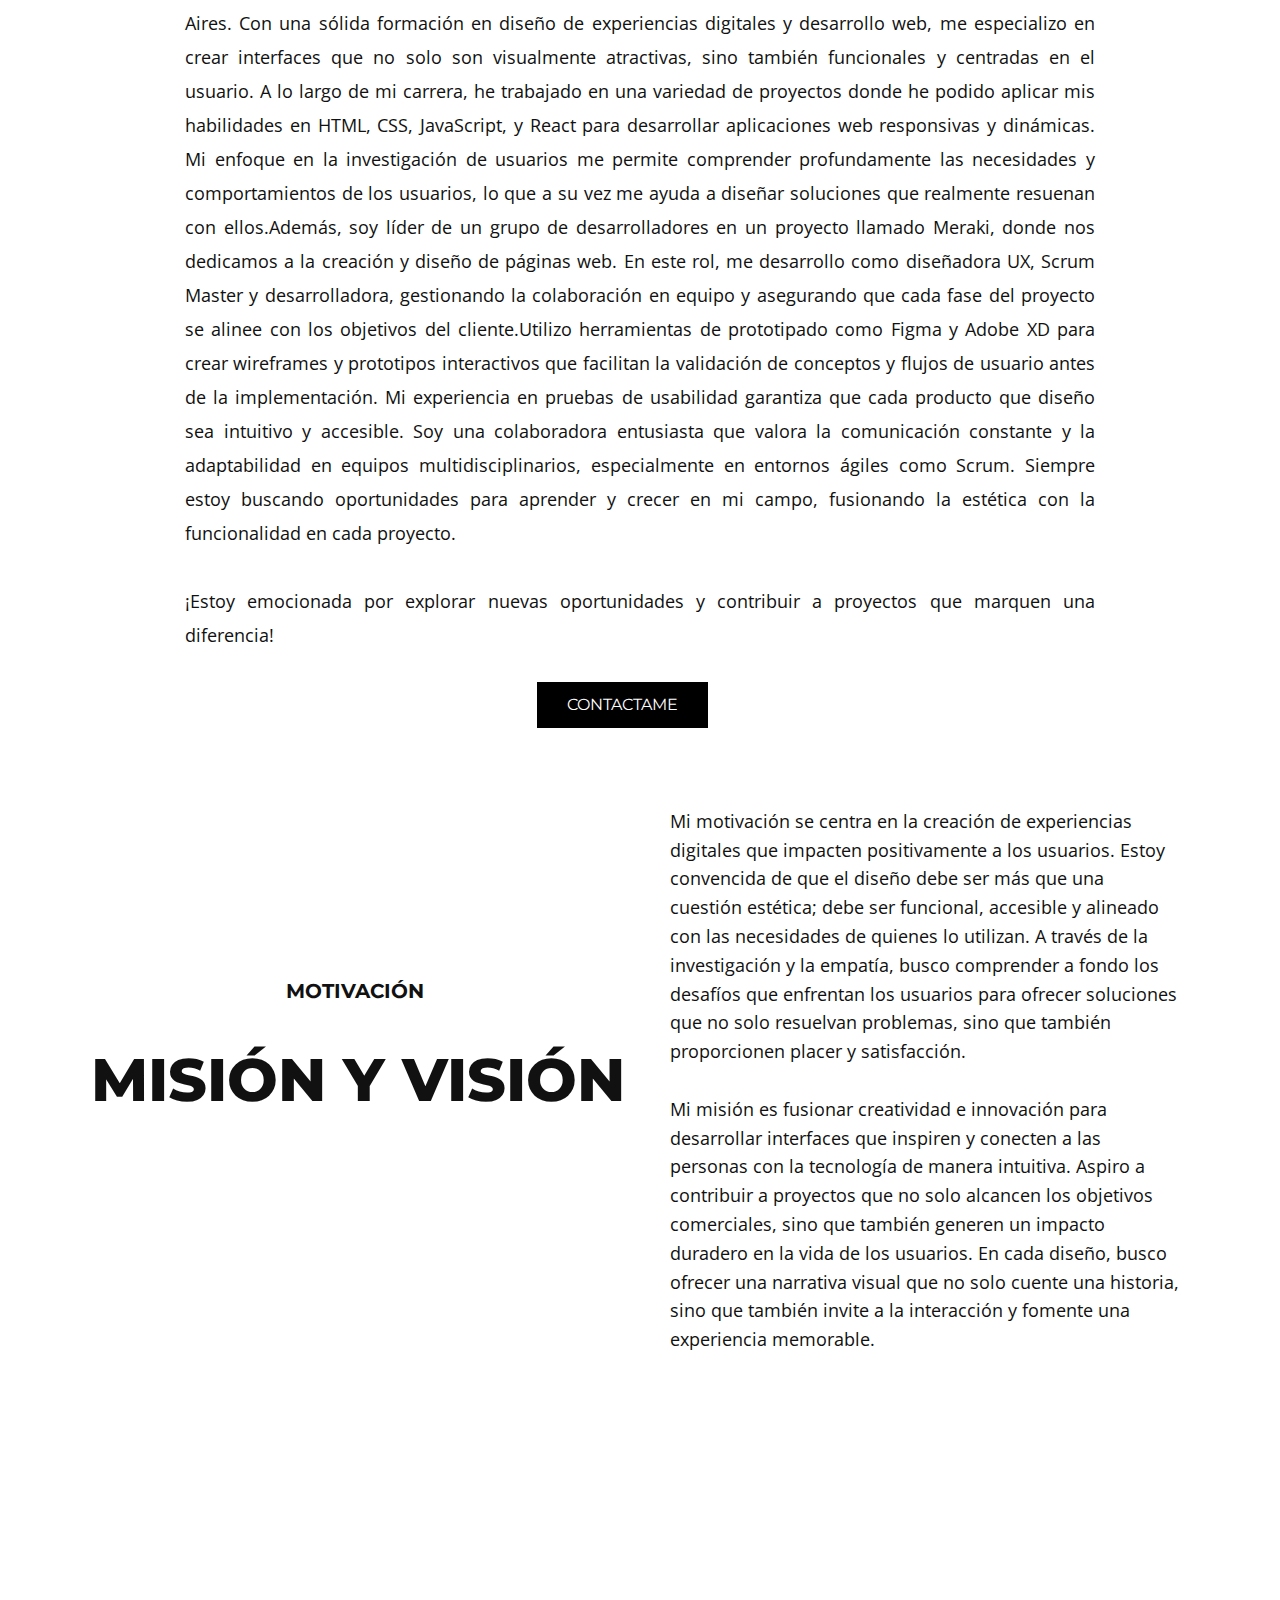
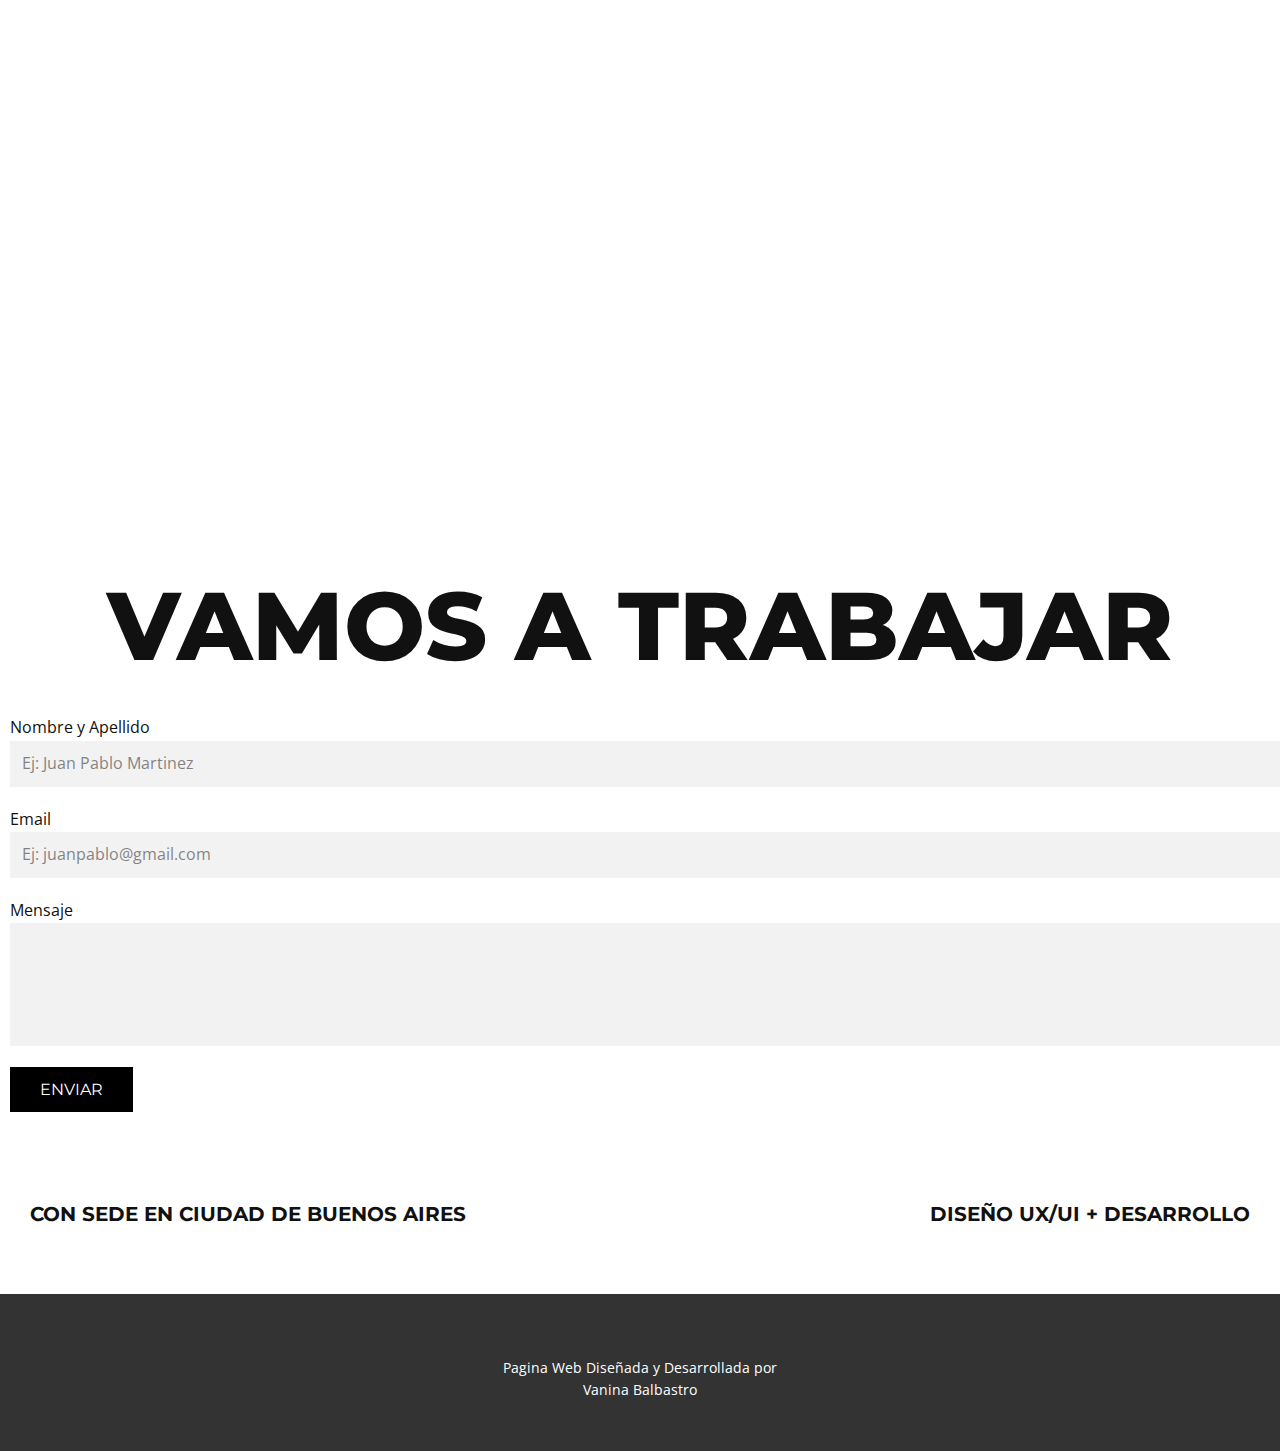
==== commit 4f643019: "cambio de foto" ====
--- a/index.html
+++ b/index.html
@@ -25,7 +25,19 @@
 
 
 
-
+  <script>
+    // Desactivar clic derecho
+    document.addEventListener('contextmenu', function (e) {
+      e.preventDefault();
+    });
+
+    // Deshabilitar algunas combinaciones de teclas
+    document.addEventListener('keydown', function (e) {
+      if (e.key === 'F12' || (e.ctrlKey && e.shiftKey && e.key === 'I') || (e.ctrlKey && e.key === 'U')) {
+        e.preventDefault();
+      }
+    });
+  </script>
 
 
   <script type="application/ld+json">{
@@ -265,8 +277,8 @@
   </section>
   <section class="u-clearfix u-section-5" id="sec-8294">
     <div class="u-clearfix u-sheet u-sheet-1">
-      <img class="u-image u-image-default u-image-1" src="images/photo_4913512741076053283_y.jpg" alt=""
-        data-image-width="960" data-image-height="1280">
+      <img class="u-image u-image-default u-image-1" src="images\Vani.jpg" alt="" data-image-width="960"
+        data-image-height="1280">
       <h2 class="u-align-center u-text u-text-1">sobre mi</h2>
       <p class="u-align-justify u-text u-text-2"> Soy Vanina Balbastro, una apasionada UX/UI Designer y Full Stack Web
         Developer con sede en Buenos Aires. Con una sólida formación en diseño de experiencias digitales y desarrollo
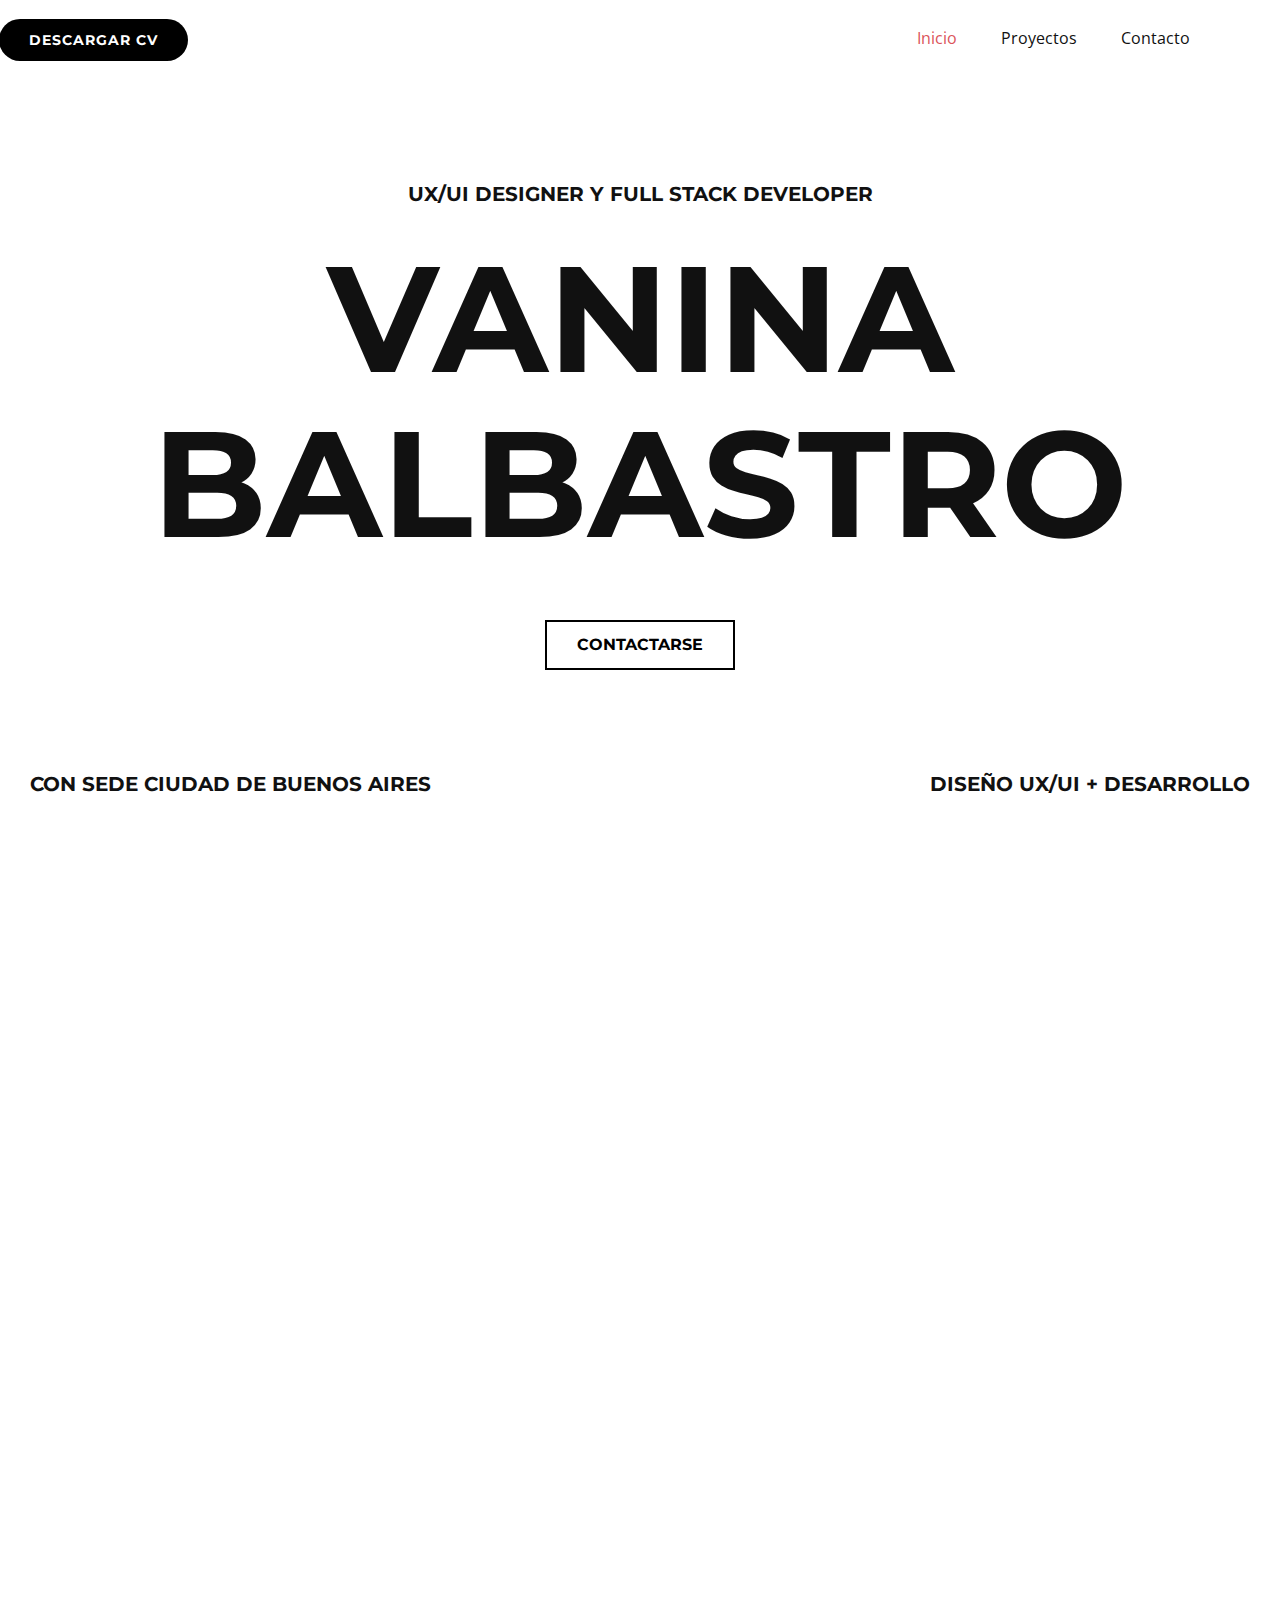
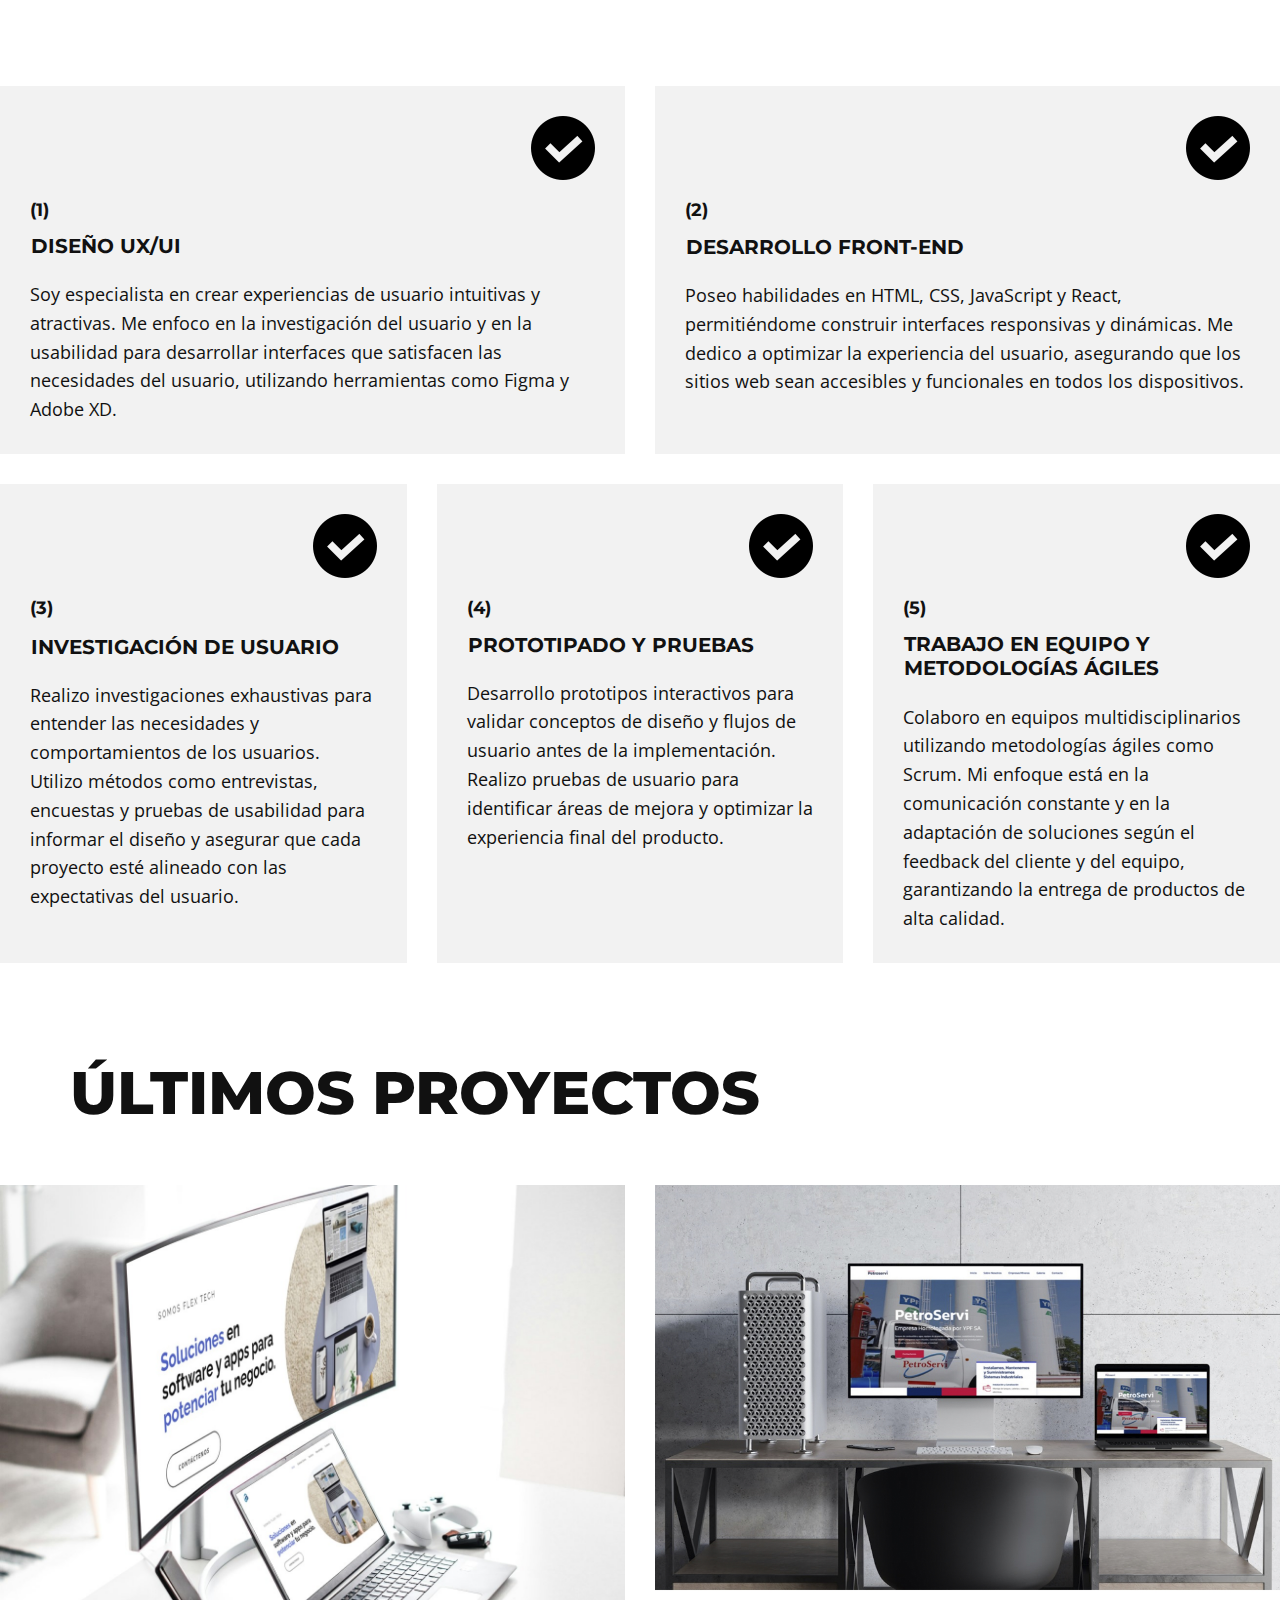
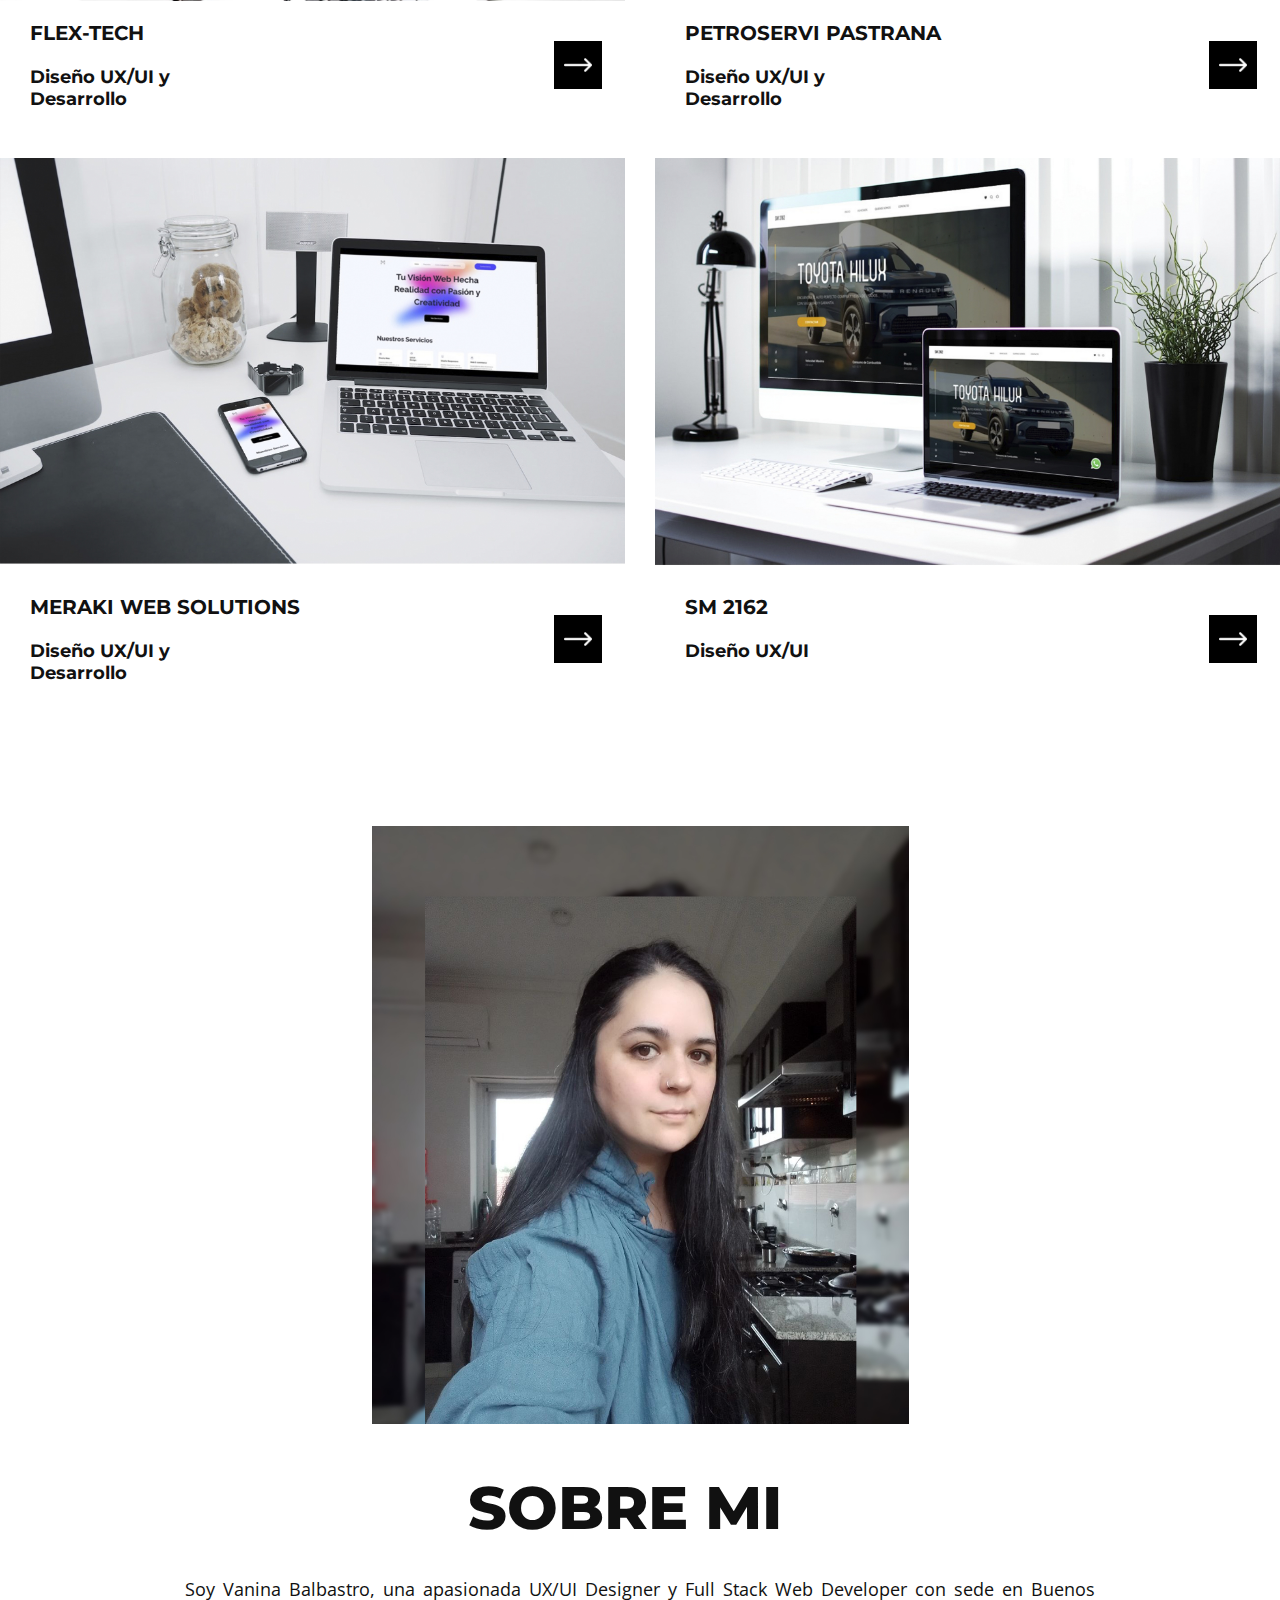
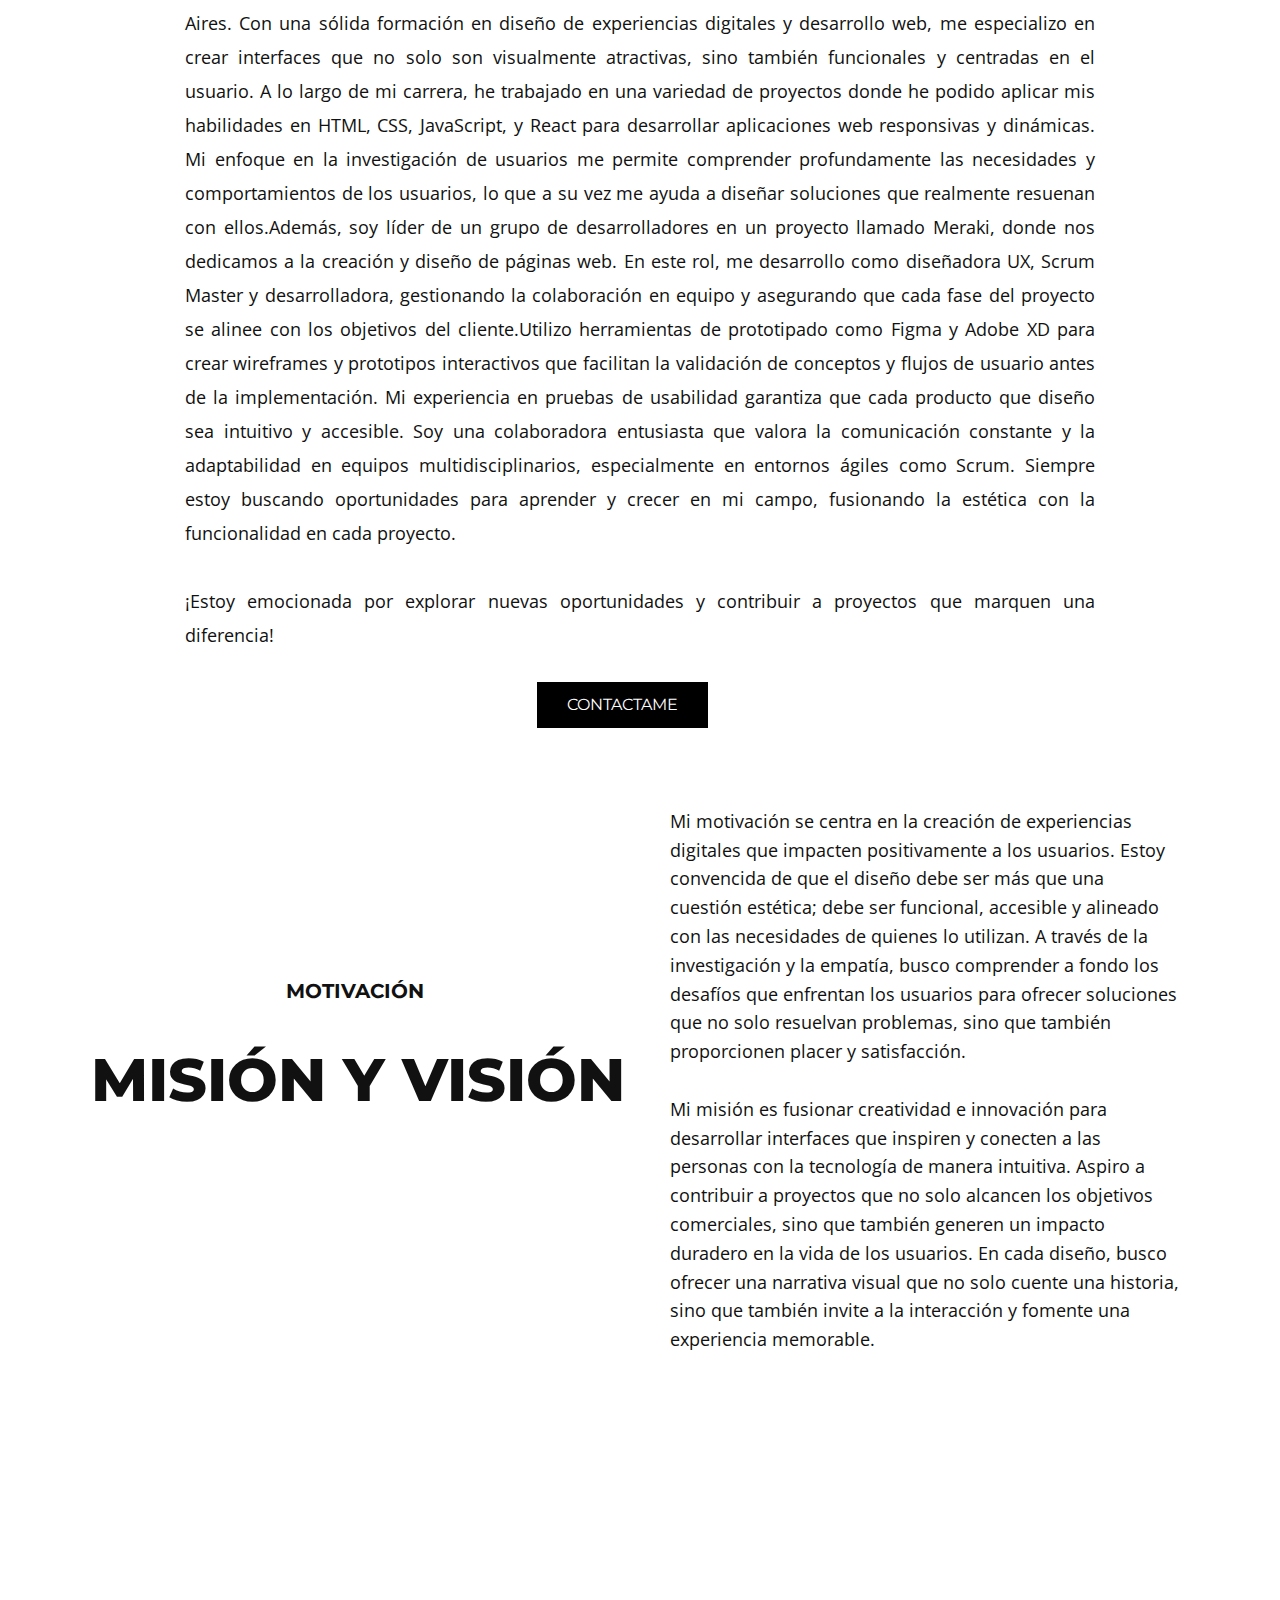
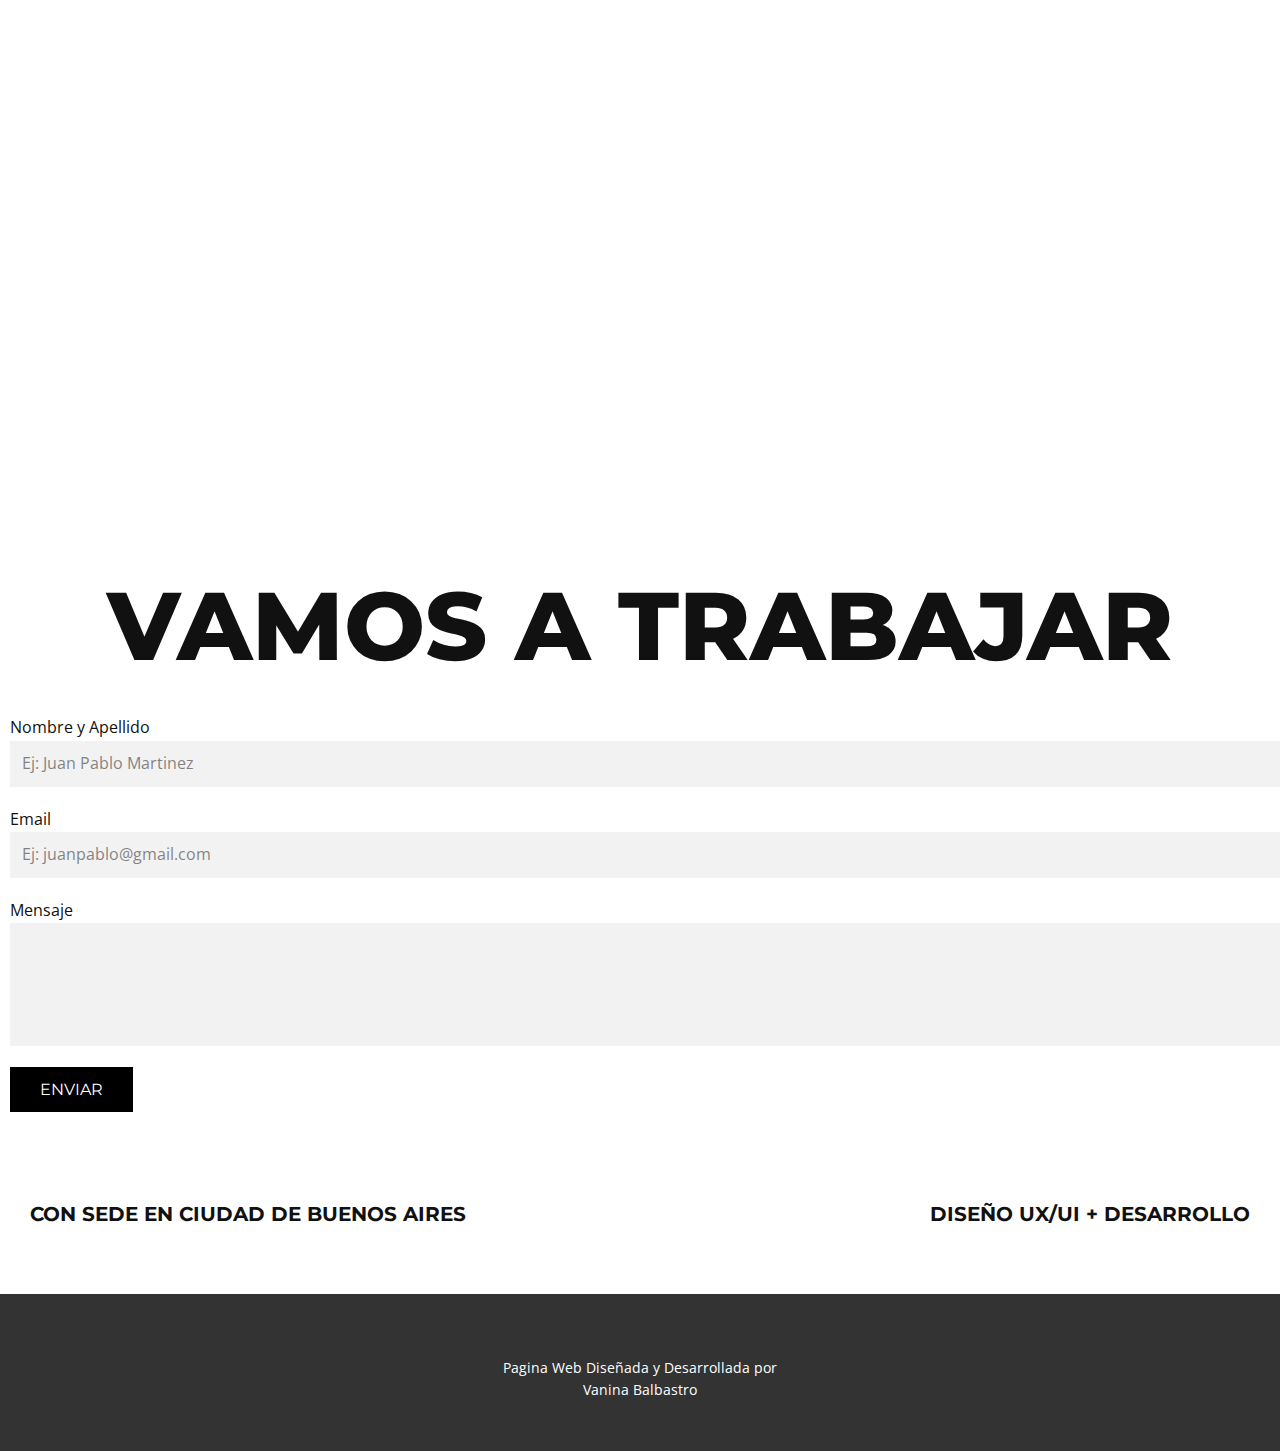
==== commit 547d0bae: "cambio foto perfil again" ====
--- a/index.html
+++ b/index.html
@@ -277,7 +277,7 @@
   </section>
   <section class="u-clearfix u-section-5" id="sec-8294">
     <div class="u-clearfix u-sheet u-sheet-1">
-      <img class="u-image u-image-default u-image-1" src="images\Vani.jpg" alt="" data-image-width="960"
+      <img class="u-image u-image-default u-image-1" src="images\Foto perfil.jpg" alt="" data-image-width="960"
         data-image-height="1280">
       <h2 class="u-align-center u-text u-text-1">sobre mi</h2>
       <p class="u-align-justify u-text u-text-2"> Soy Vanina Balbastro, una apasionada UX/UI Designer y Full Stack Web
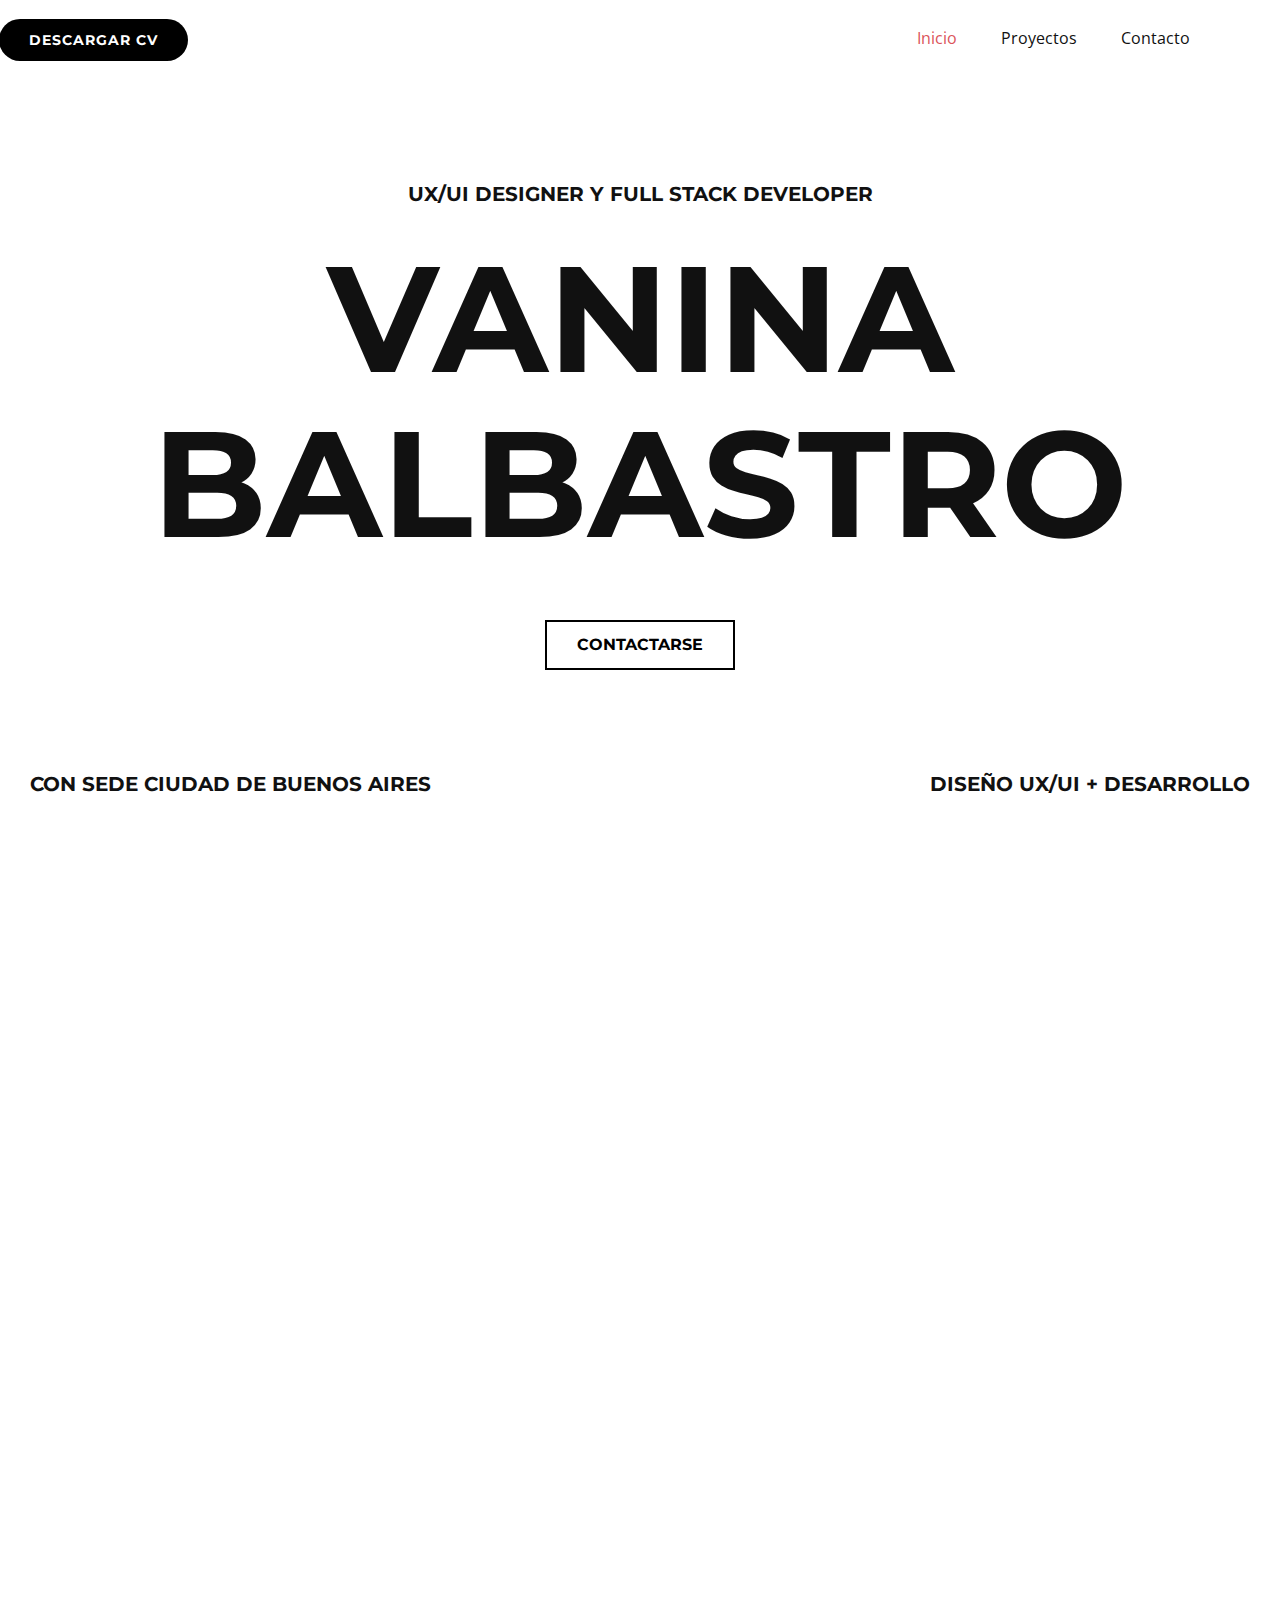
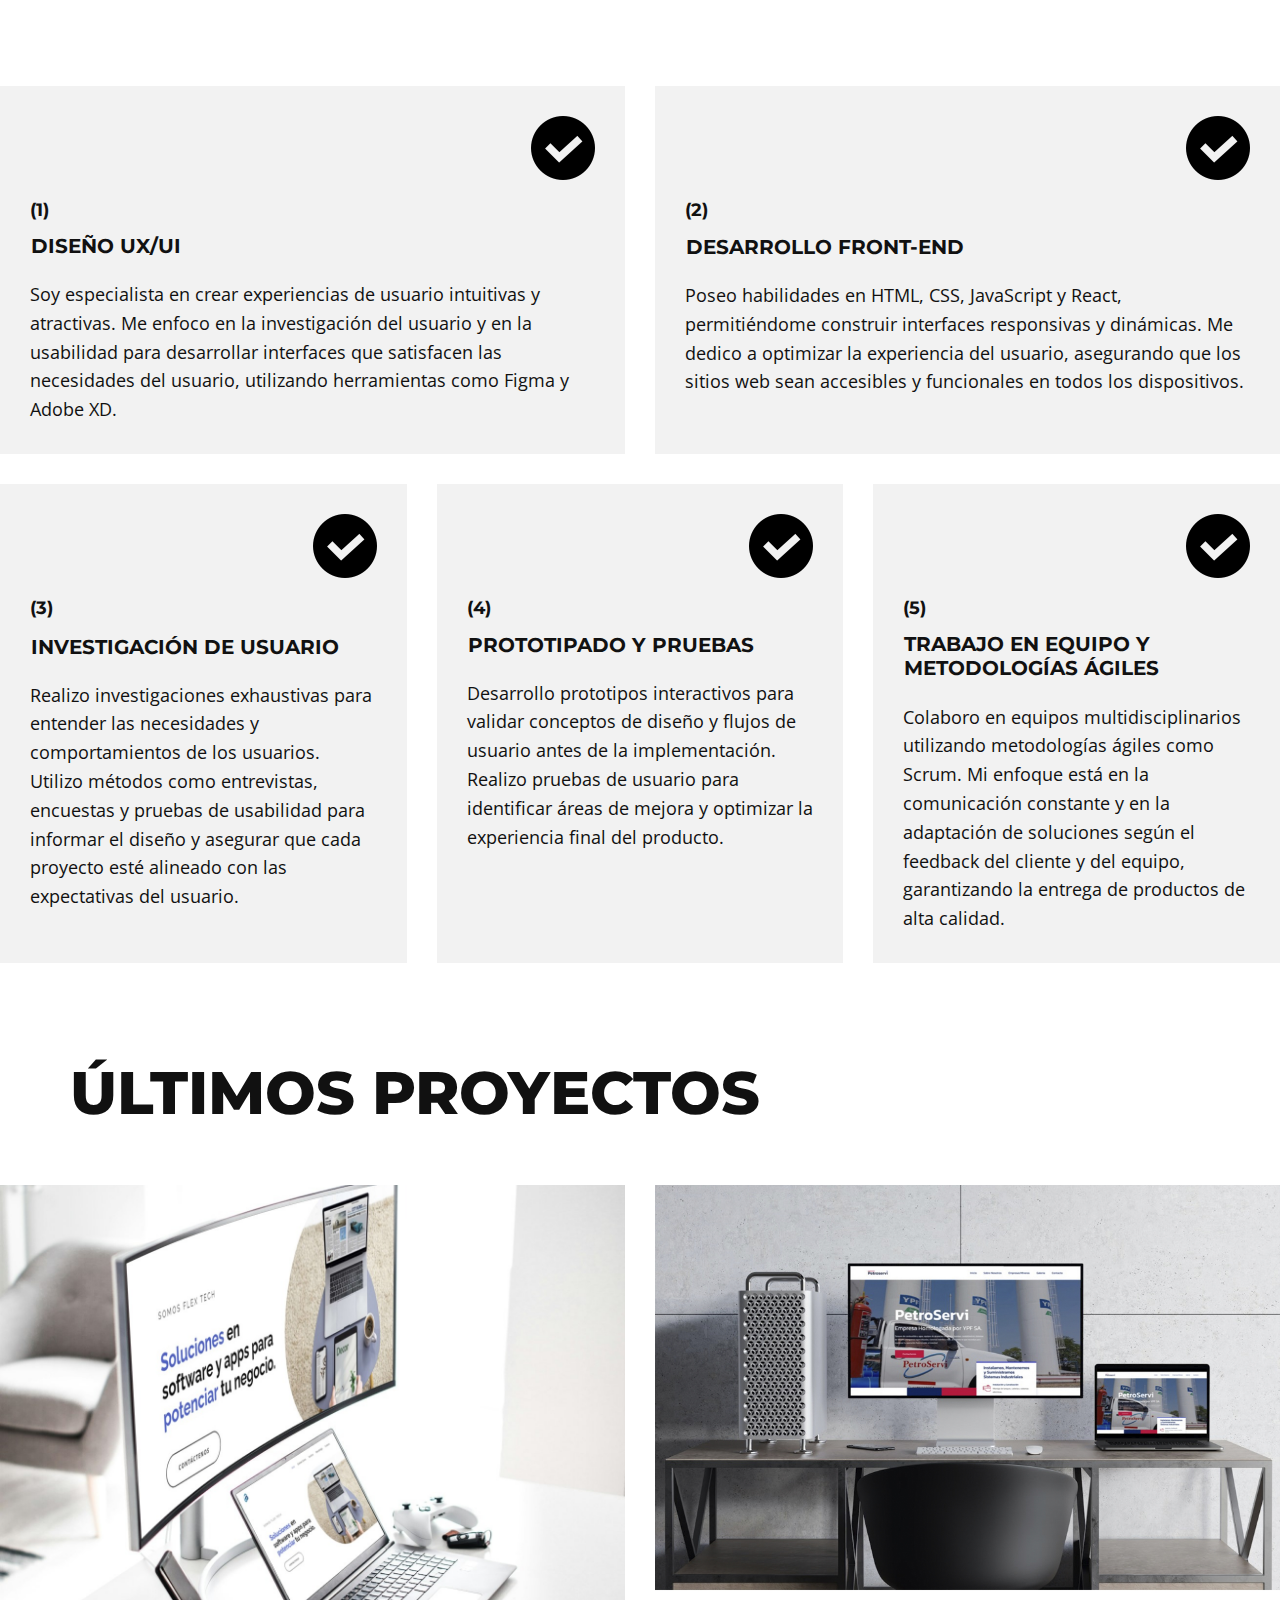
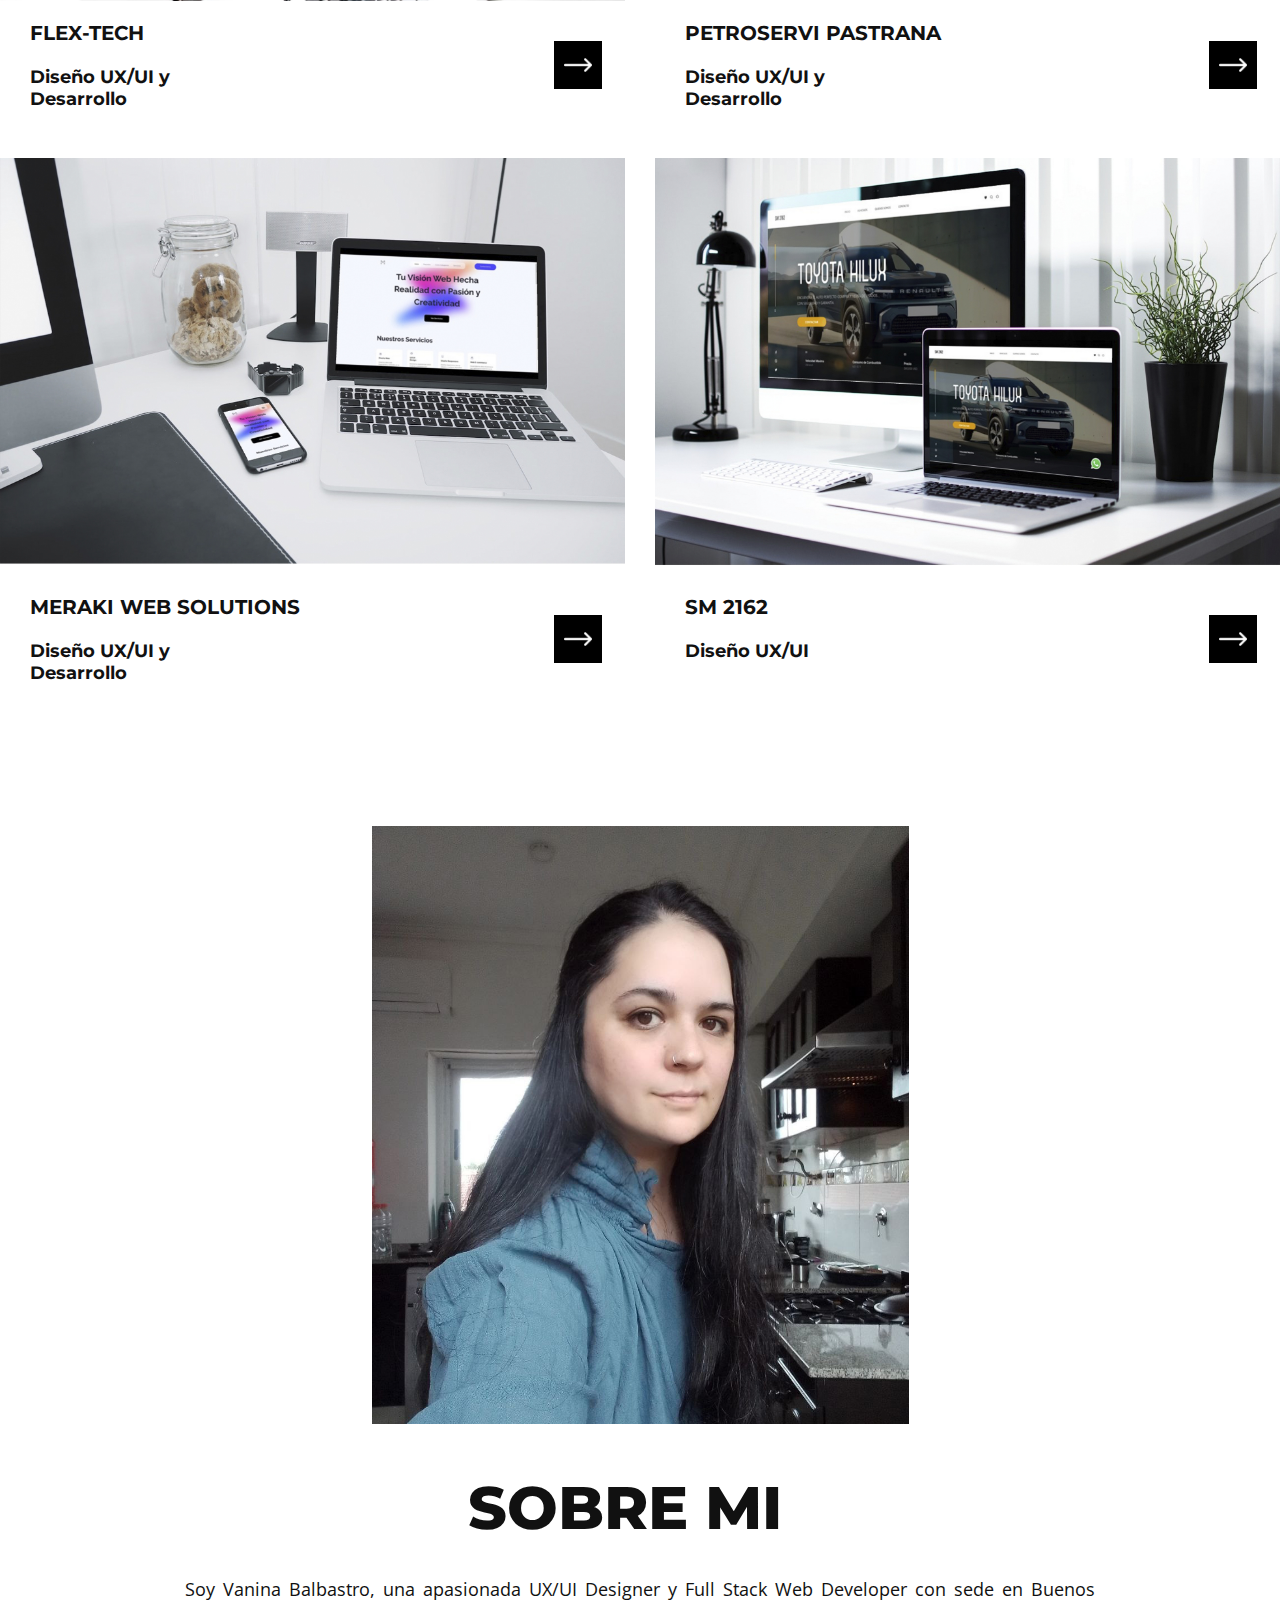
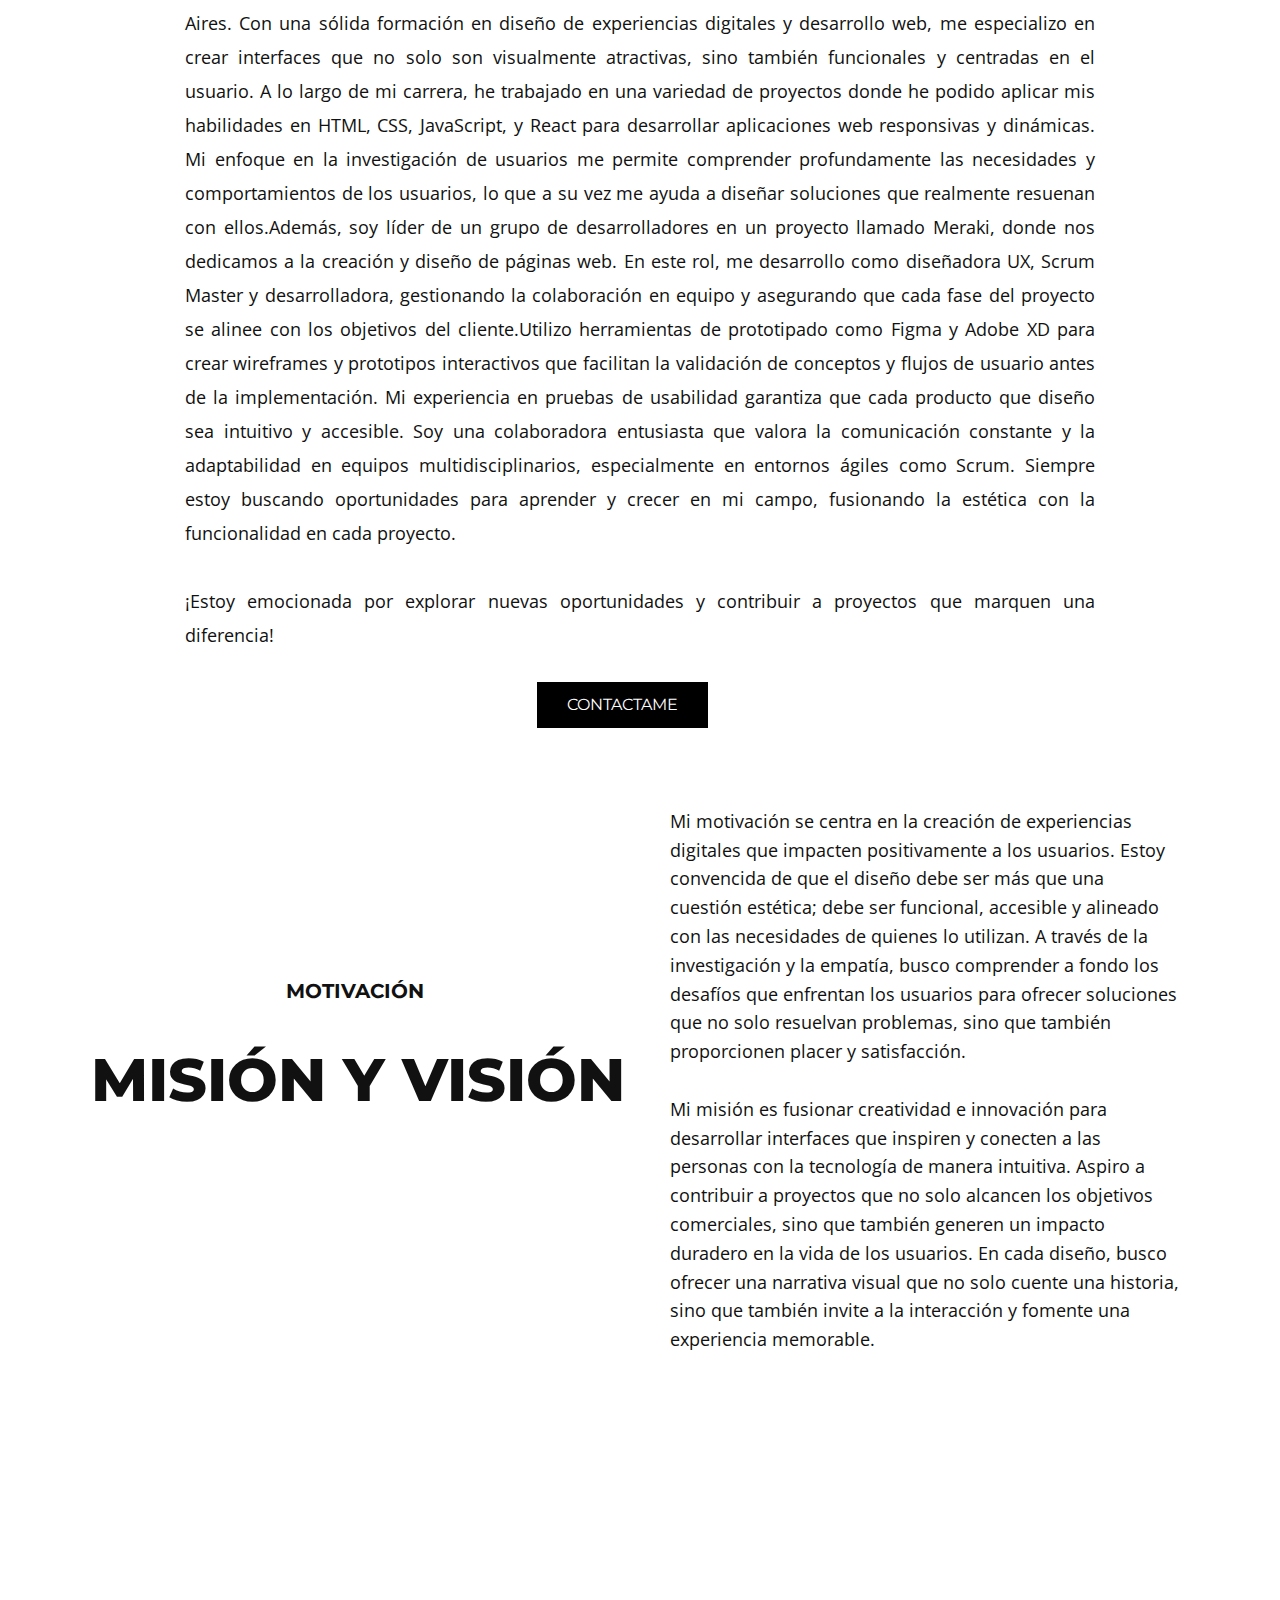
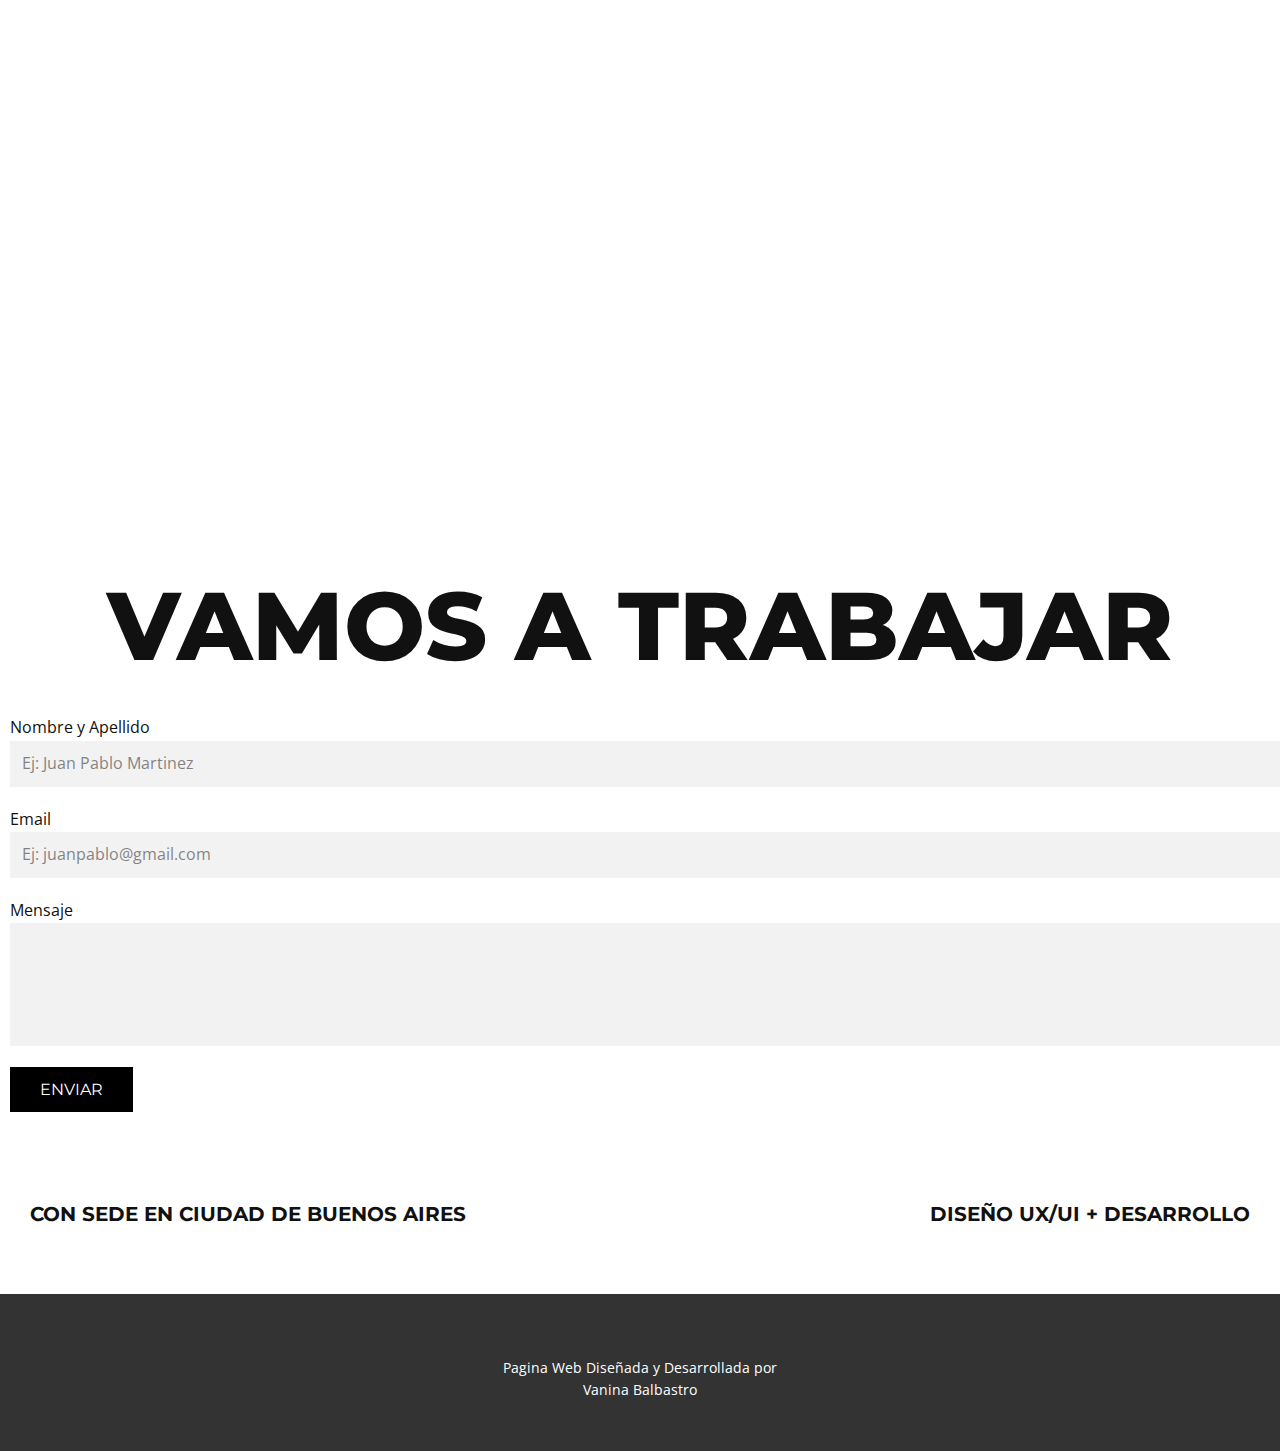
==== commit 86f96a93: "foto" ====
--- a/index.html
+++ b/index.html
@@ -277,7 +277,7 @@
   </section>
   <section class="u-clearfix u-section-5" id="sec-8294">
     <div class="u-clearfix u-sheet u-sheet-1">
-      <img class="u-image u-image-default u-image-1" src="images\Foto perfil.jpg" alt="" data-image-width="960"
+      <img class="u-image u-image-default u-image-1" src="images\Vani.jpg" alt="" data-image-width="1280"
         data-image-height="1280">
       <h2 class="u-align-center u-text u-text-1">sobre mi</h2>
       <p class="u-align-justify u-text u-text-2"> Soy Vanina Balbastro, una apasionada UX/UI Designer y Full Stack Web
